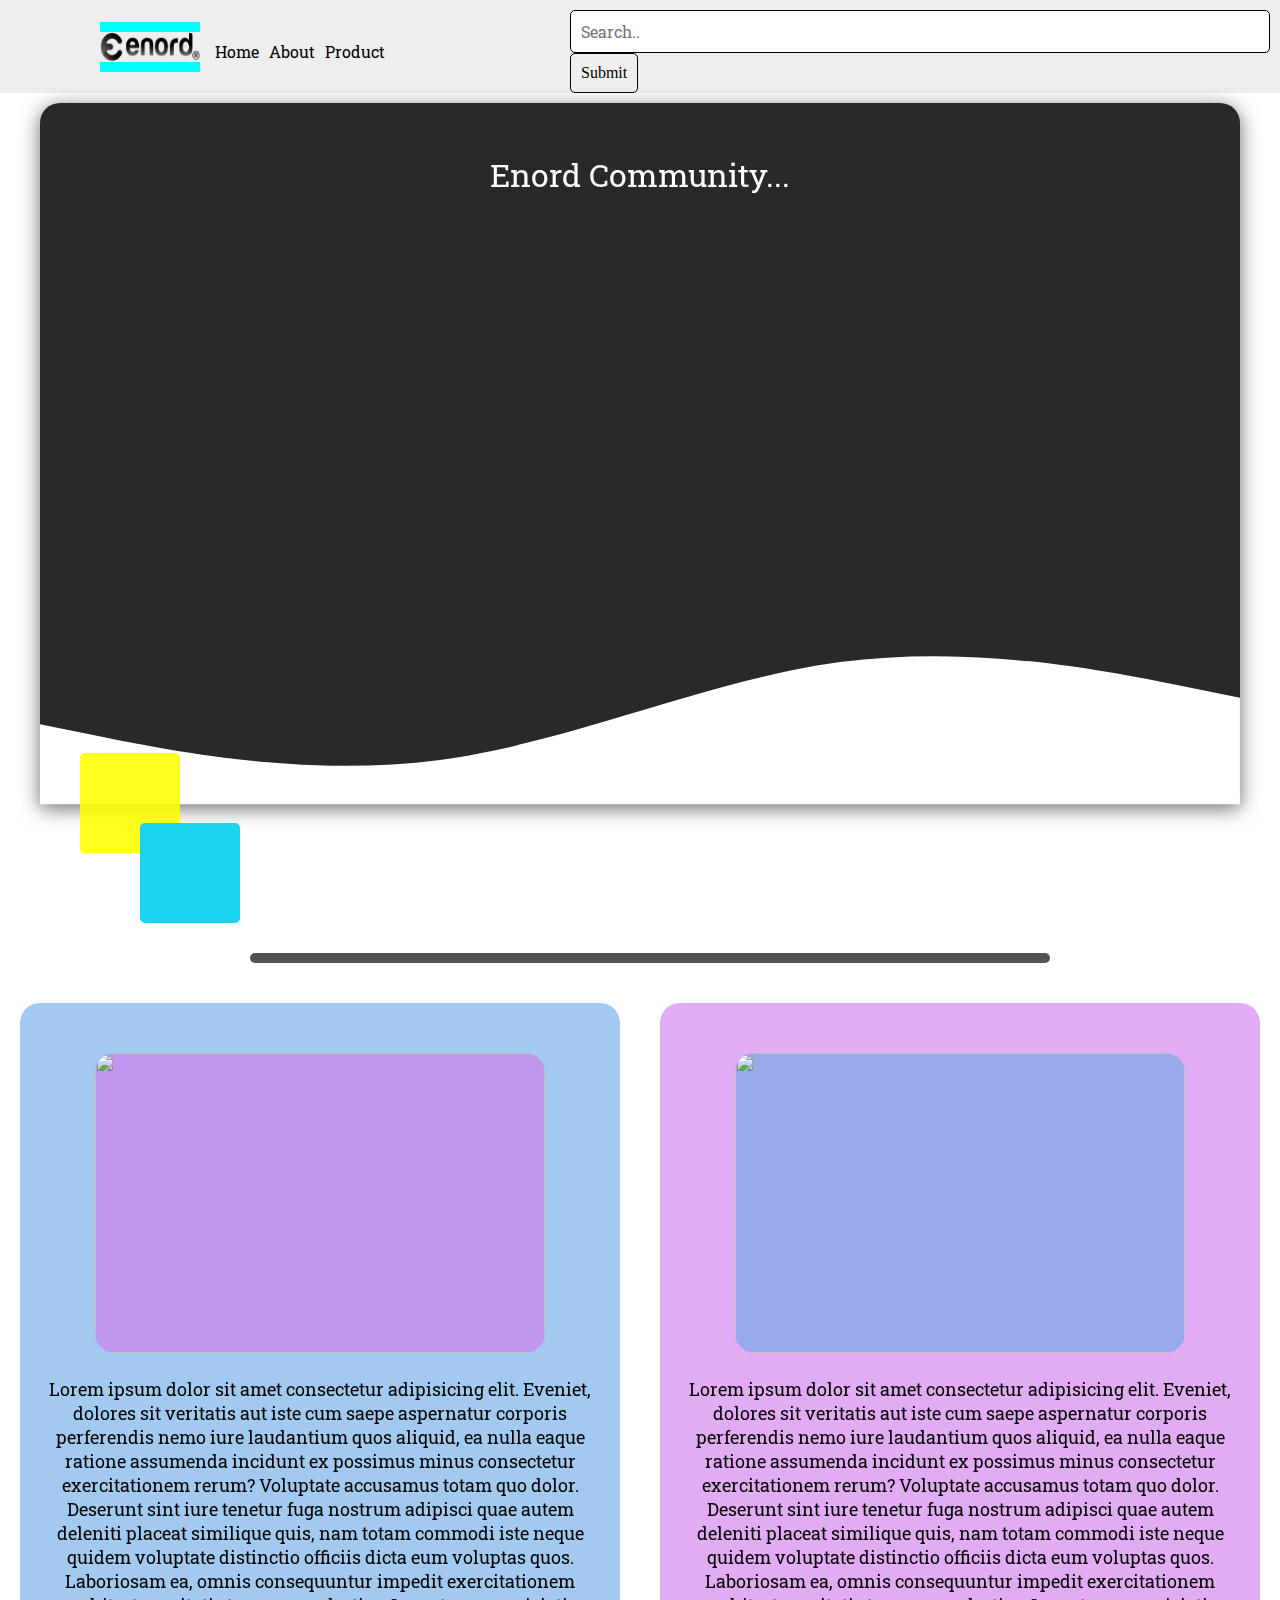
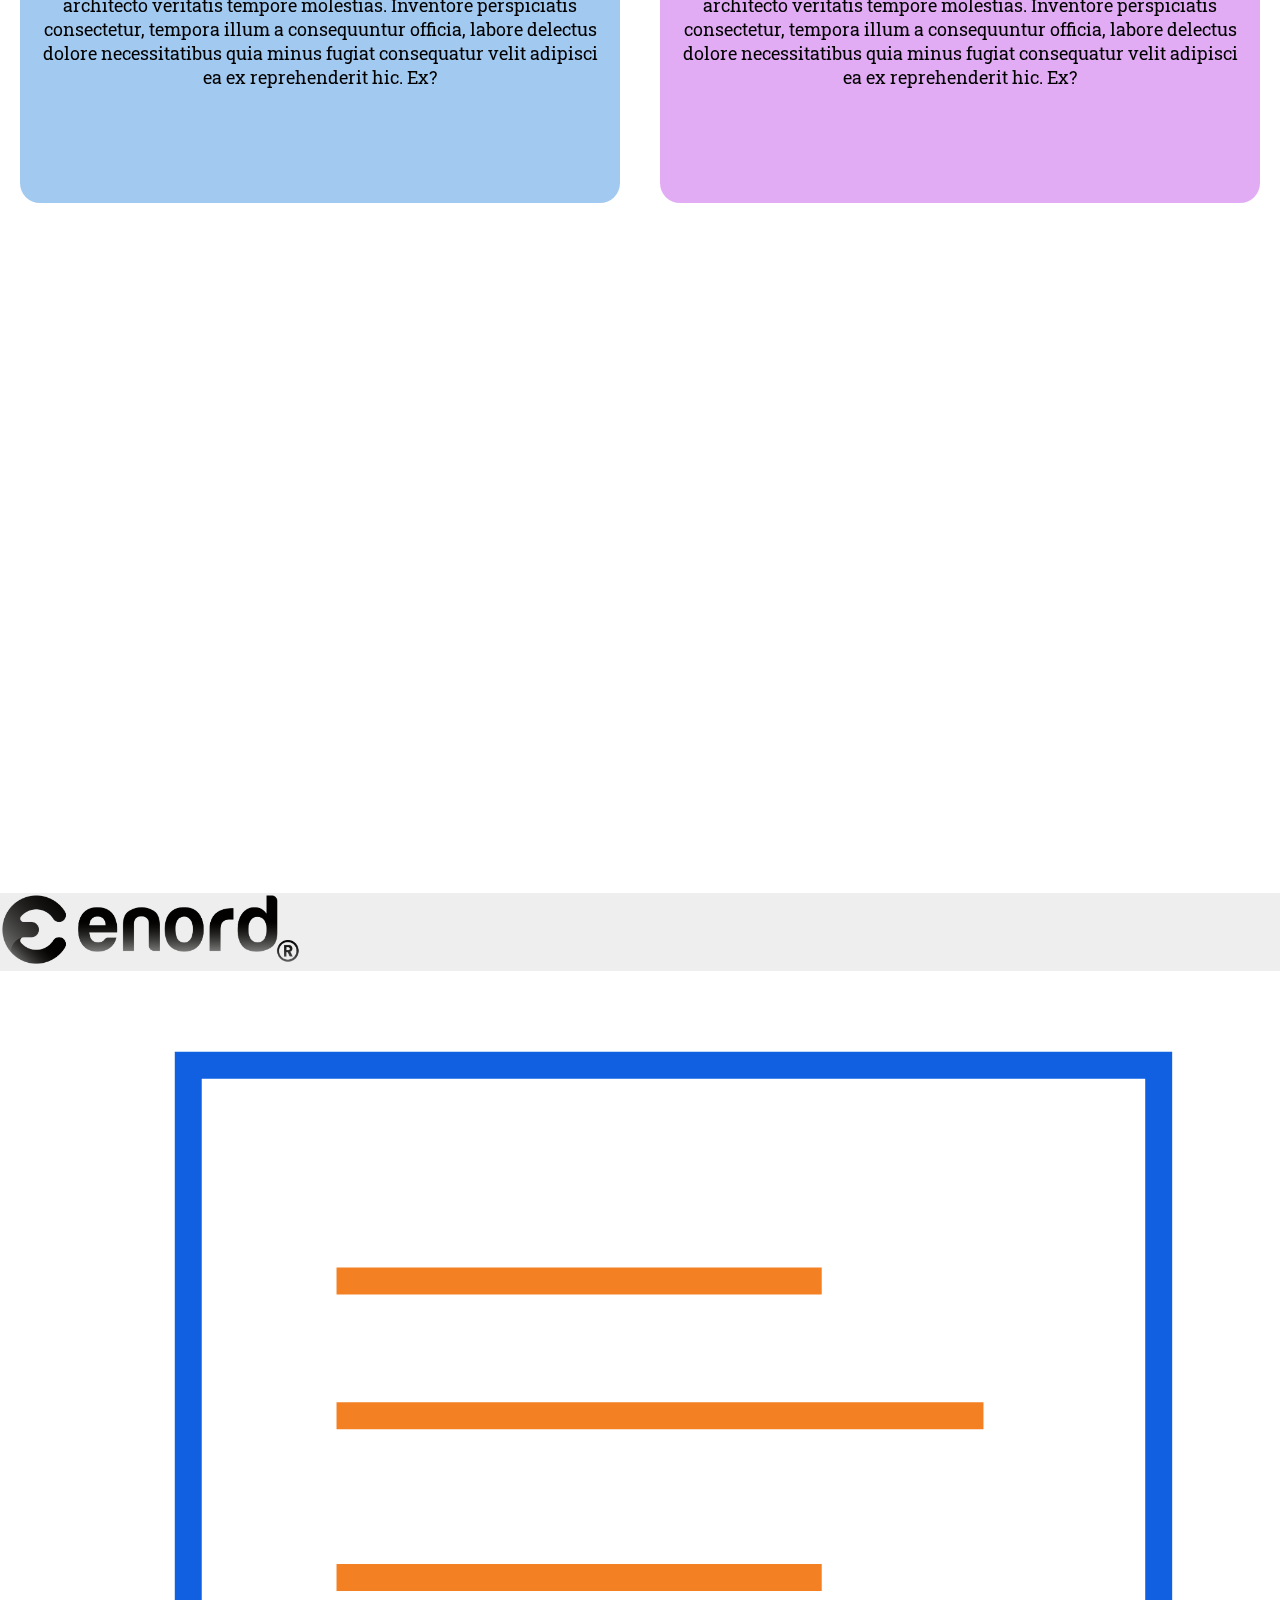
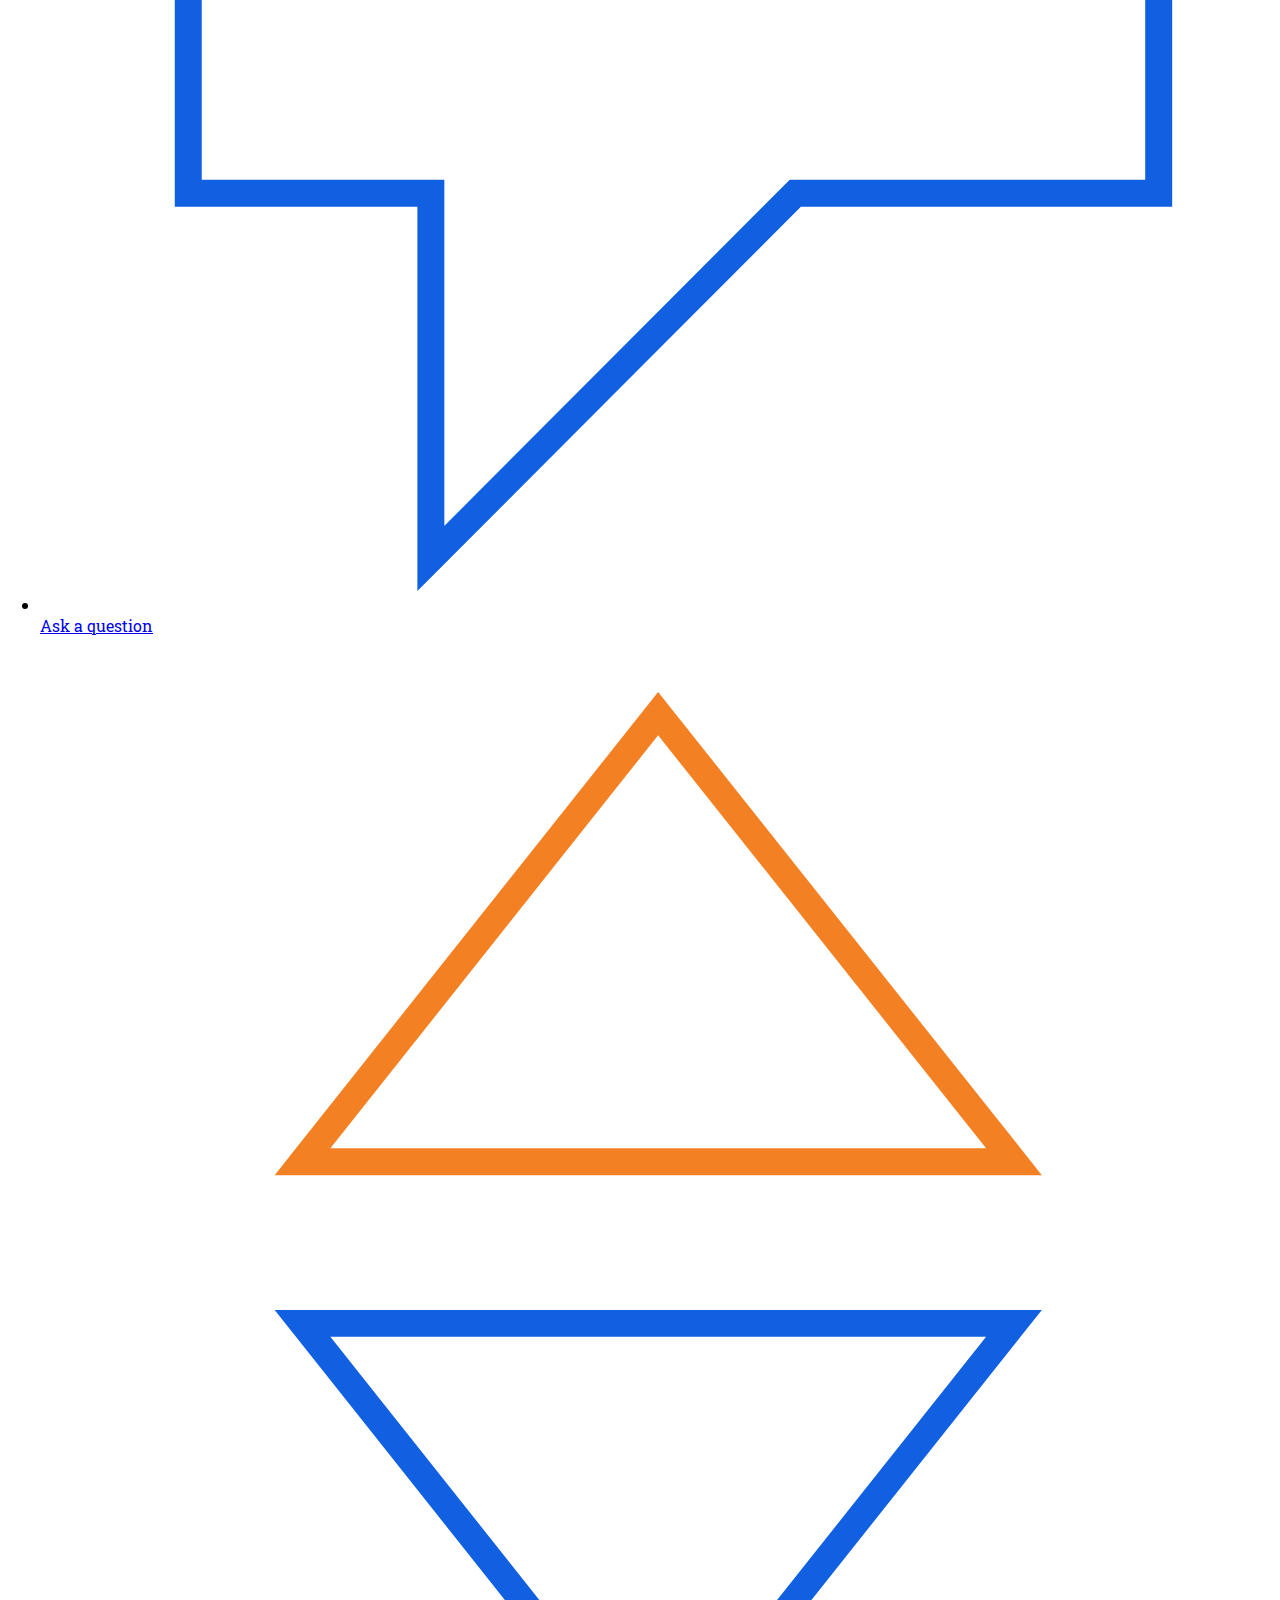
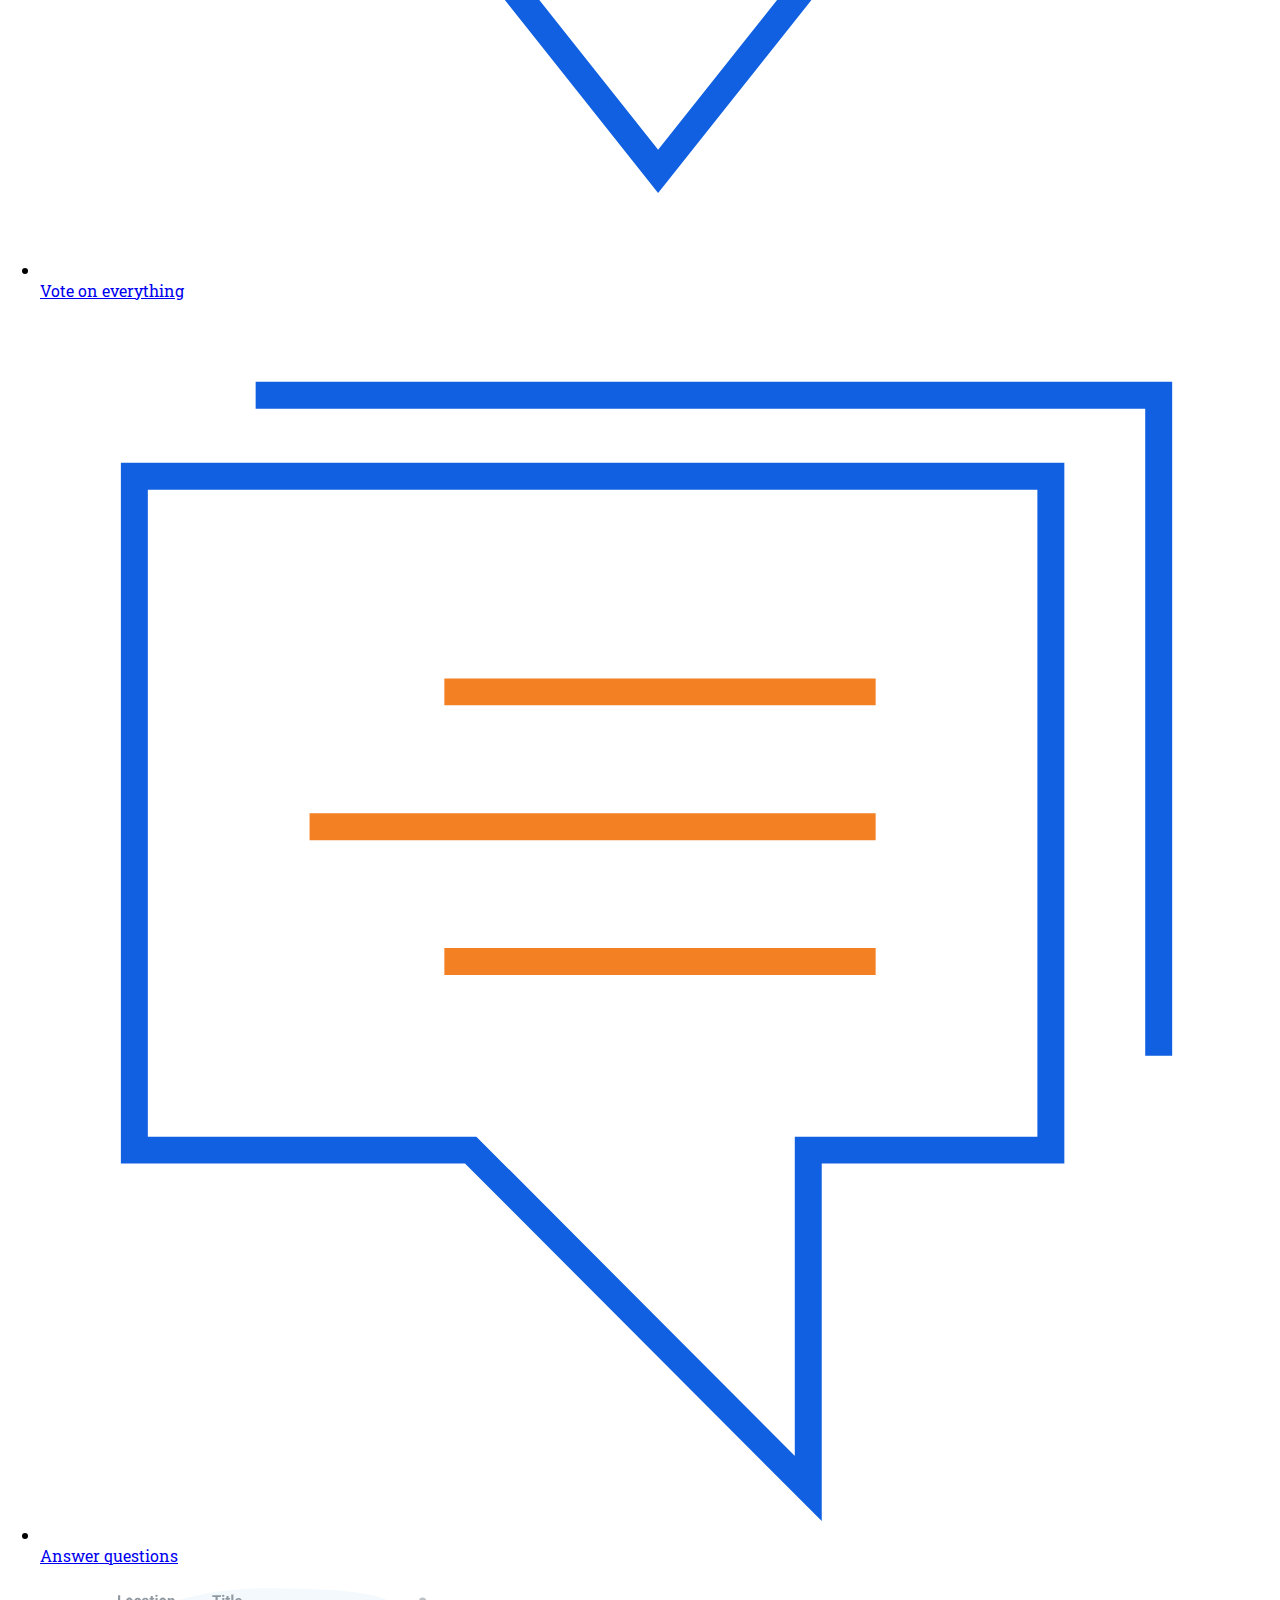
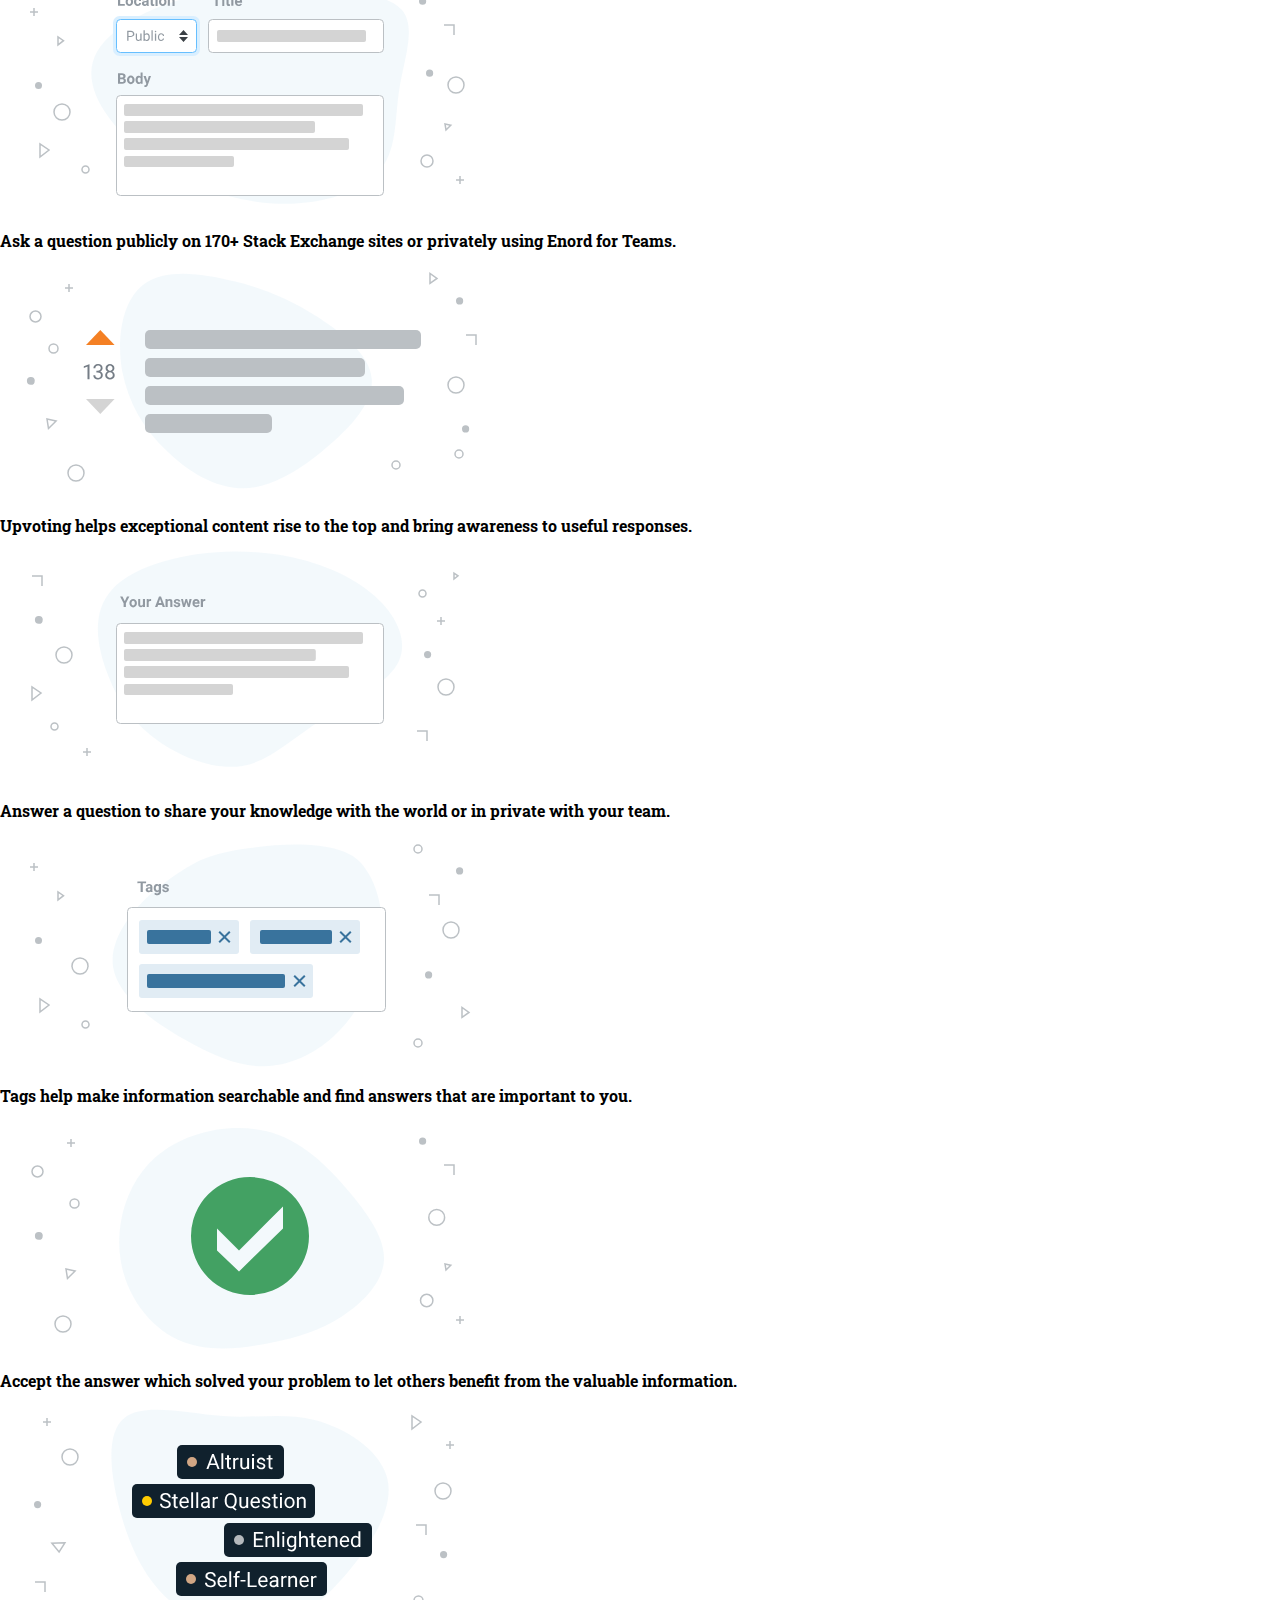
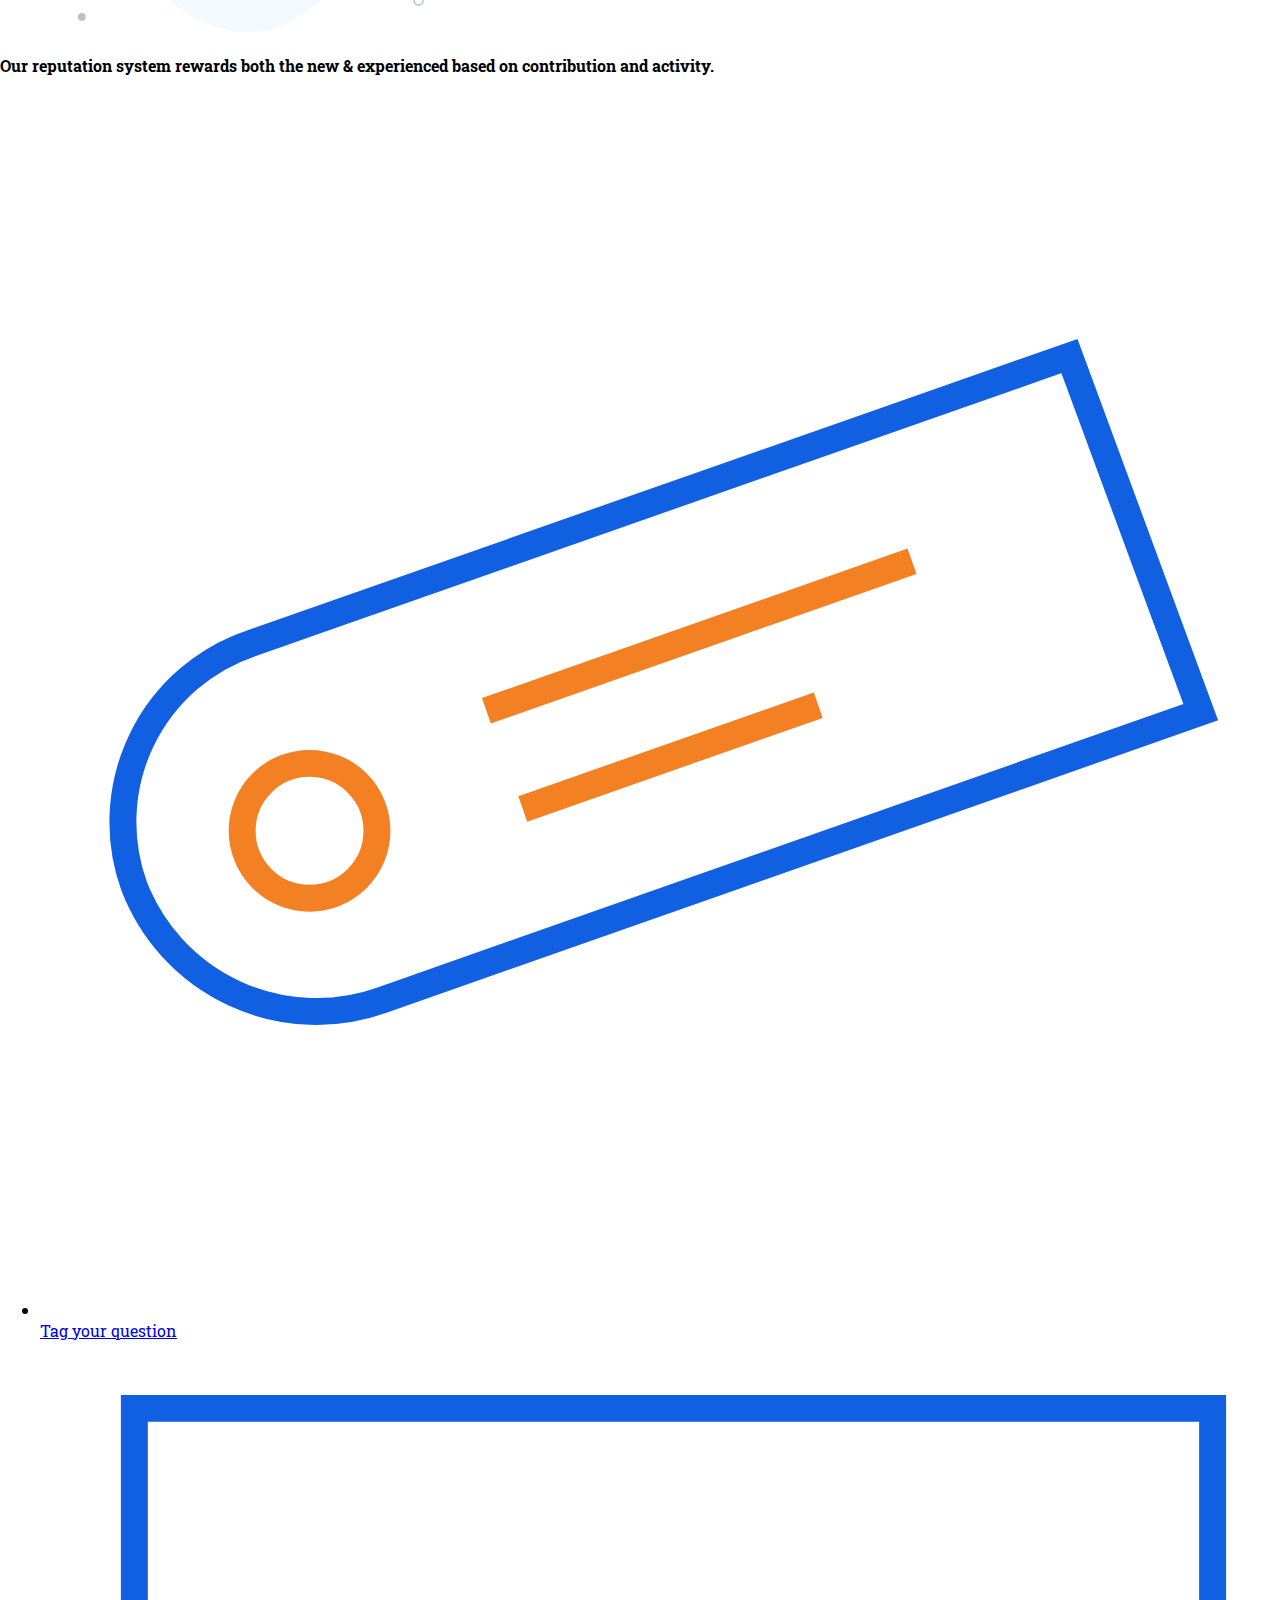
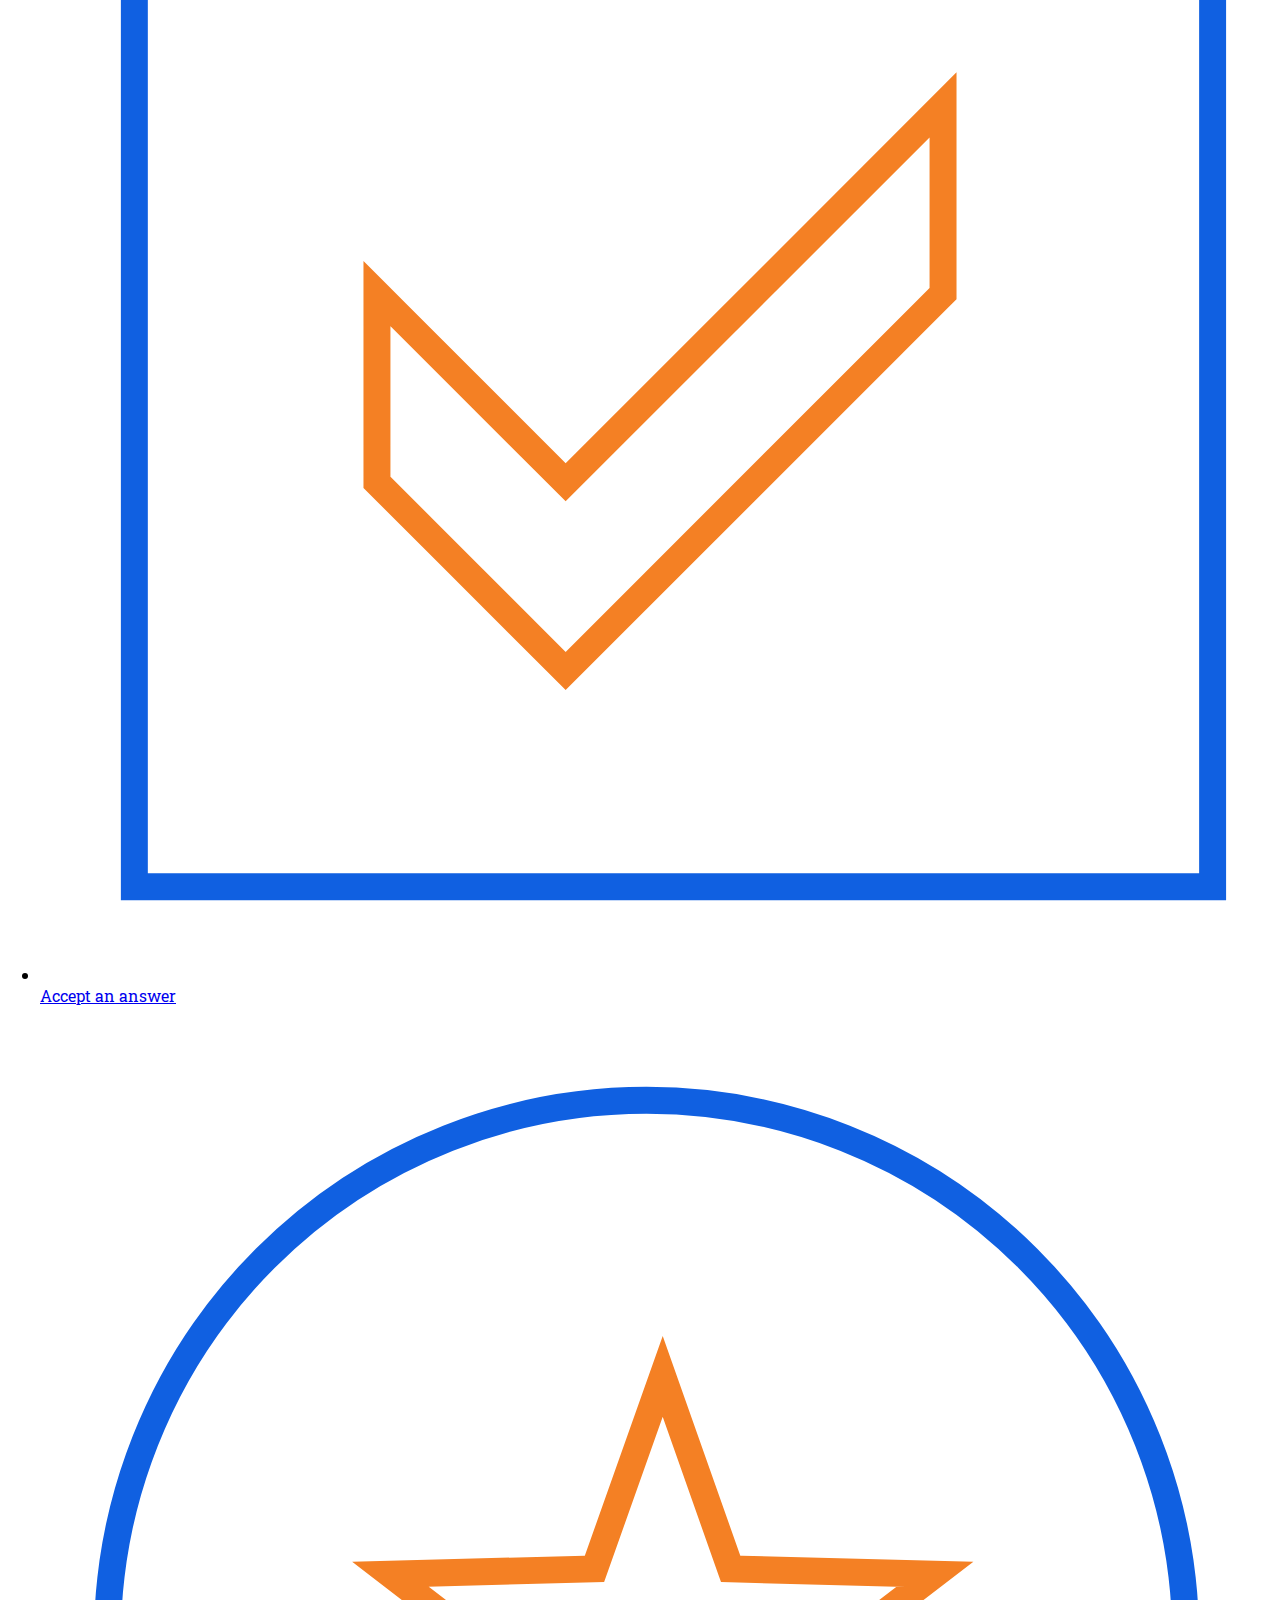
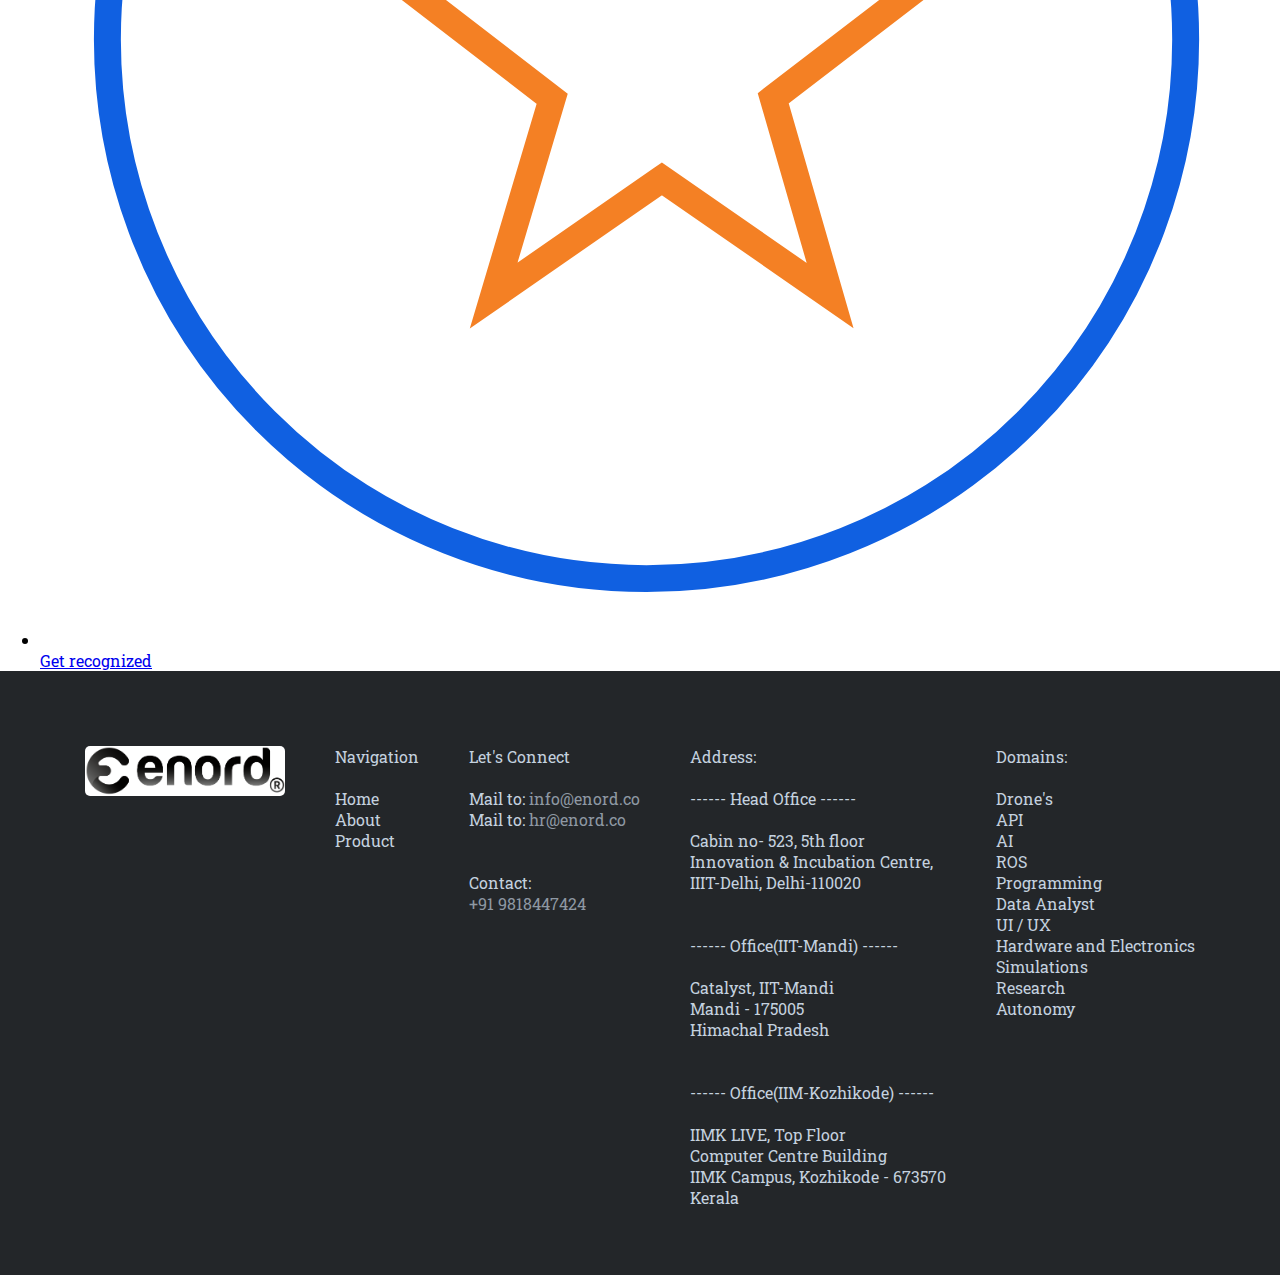
==== index.html @ 818907aa "Updated Index File and Added QNA and tags..." ====
<!DOCTYPE html>
<html lang="en">
<head>
  <meta charset="UTF-8">
  <meta http-equiv="X-UA-Compatible" content="IE=edge">
  <meta name="viewport" content="width=device-width, initial-scale=1.0">
  <link rel="stylesheet" href="css/styleHome.css">
  <link rel="stylesheet" href="https://unpkg.com/flickity@2/dist/flickity.min.css">
  <style>
    @import url('https://fonts.googleapis.com/css2?family=Roboto+Slab&display=swap');
  </style>
  <title>Enord | Home</title>
  
</head>
<body>
  <header class="navhead">
    <nav class="navbar">
      <div >
        <div class="logo">
          <img  src="Images/LogoDark.png" style="background-color: rgb(238, 238, 239);margin-top: 10px; " width="100px" height="30px" alt="enord" srcset="">
        </div>
      </div>
      <div class="links">
        <a href="#" class="link1">Home</a>
        <a href="#" class="link1">About</a>
        <a href="#" class="link1">Product</a>
      </div>
      <div class="search">
        <input type="text" class="searCh" placeholder="Search.." />
        <input type="button" class="butSub" value="Submit">
      </div>
      <div class="logIn">
        <button class="logInBtn"><a href="#">LogIn / SignUp</a></button>
      </div>
    </nav>
  </header>
  <main>

    <!-- hero section  -->
    <div class="container" >Enord Community...
      <!-- text to be written  -->
      <svg class="waves" xmlns="http://www.w3.org/2000/svg" viewBox="0 100 1440 320"><path fill="white" fill-opacity="1" d="M0,224L80,240C160,256,320,288,480,266.7C640,245,800,171,960,149.3C1120,128,1280,160,1360,176L1440,192L1440,320L1360,320C1280,320,1120,320,960,320C800,320,640,320,480,320C320,320,160,320,80,320L0,320Z"></path></svg>
    </div>
    <div class="smallbox"></div>
    <div class="smallbox1"></div>
    <div class="smallboxRight"></div>
    <!-- hero section done -->

    
    <div class="break"></div>

    <div class="heroNext">
      <div class="heronextContain contain1">
        <div><img src="#" alt="" class="contentImg1 f1" srcset=""></div>

        <div class="text">Lorem ipsum dolor sit amet consectetur adipisicing elit. Eveniet, dolores sit veritatis aut iste cum saepe aspernatur corporis perferendis nemo iure laudantium quos aliquid, ea nulla eaque ratione assumenda incidunt ex possimus minus consectetur exercitationem rerum? Voluptate accusamus totam quo dolor. Deserunt sint iure tenetur fuga nostrum adipisci quae autem deleniti placeat similique quis, nam totam commodi iste neque quidem voluptate distinctio officiis dicta eum voluptas quos. Laboriosam ea, omnis consequuntur impedit exercitationem architecto veritatis tempore molestias. Inventore perspiciatis consectetur, tempora illum a consequuntur officia, labore delectus dolore necessitatibus quia minus fugiat consequatur velit adipisci ea ex reprehenderit hic. Ex?</div>
      </div>
      <div class="heronextContain contain2">
        <div><img src="#" alt="" class="contentImg2 f1" srcset=""></div>

        <div class="text">Lorem ipsum dolor sit amet consectetur adipisicing elit. Eveniet, dolores sit veritatis aut iste cum saepe aspernatur corporis perferendis nemo iure laudantium quos aliquid, ea nulla eaque ratione assumenda incidunt ex possimus minus consectetur exercitationem rerum? Voluptate accusamus totam quo dolor. Deserunt sint iure tenetur fuga nostrum adipisci quae autem deleniti placeat similique quis, nam totam commodi iste neque quidem voluptate distinctio officiis dicta eum voluptas quos. Laboriosam ea, omnis consequuntur impedit exercitationem architecto veritatis tempore molestias. Inventore perspiciatis consectetur, tempora illum a consequuntur officia, labore delectus dolore necessitatibus quia minus fugiat consequatur velit adipisci ea ex reprehenderit hic. Ex?</div>
      </div>

    </div>



    <div class="box"></div>
    <div class="fogbox"></div>
    <!-- carosel -->
    
    <div class="carousel js-flickity" data-flickity-options='{ "lazyLoad": true }'>
      <img class="carousel-cell-image"
        data-flickity-lazyload="https://s3-us-west-2.amazonaws.com/s.cdpn.io/82/tulip.jpg" alt="tulip" />
      <img class="carousel-cell-image"
        data-flickity-lazyload="https://s3-us-west-2.amazonaws.com/s.cdpn.io/82/grapes.jpg" alt="grapes" />
      <img class="carousel-cell-image"
        data-flickity-lazyload="https://s3-us-west-2.amazonaws.com/s.cdpn.io/82/raspberries.jpg" alt="raspberries" />
      <img class="carousel-cell-image"
        data-flickity-lazyload="https://s3-us-west-2.amazonaws.com/s.cdpn.io/82/wolf.jpg" alt="wolf" />
      <img class="carousel-cell-image"
        data-flickity-lazyload="https://s3-us-west-2.amazonaws.com/s.cdpn.io/82/shore.jpg" alt="shore" />
      <img class="carousel-cell-image"
        data-flickity-lazyload="https://s3-us-west-2.amazonaws.com/s.cdpn.io/82/leaf-droplets.jpg" alt="leaf droplets" />
      <img class="carousel-cell-image"
        data-flickity-lazyload="https://s3-us-west-2.amazonaws.com/s.cdpn.io/82/gulls.jpg" alt="gulls" />
      <img class="carousel-cell-image"
        data-flickity-lazyload="https://s3-us-west-2.amazonaws.com/s.cdpn.io/82/touch-screen.jpg" alt="touch screen" />
      <!-- <img class="carousel-cell-image"
        data-flickity-lazyload="https://s3-us-west-2.amazonaws.com/s.cdpn.io/82/van.jpg" alt="van" /> -->
    </div>

    <!-- carosel done -->
    
  </main>



  <!-- audience interaction section -->
  <div class="tour-tabbing-outer">
    <div class="containfield">
      <header><img style="width: 300px;" src="Images/LogoDark.png"></header>
      <div class="tour-tabbing">
        <div class="grid-col-3-6-3">
          <div class="col col-left">
            <ul class="flex-listing">
              <li data-tab="tab1" class="active">
                <a href="http://127.0.0.1:5500/CommunityEnord/QnA.html">
                  <img src="Images/ask-a-question.svg"> Ask a question
                </a>
              </li>
               <li data-tab="tab2">
                <a href="#">
                  <img src="Images/votes.svg"> Vote on everything
                </a>
              </li>
               <li data-tab="tab3">
                <a href="#">
                  <img src="Images/answer.svg"> Answer questions
                </a>
              </li>
            </ul>
          </div>
          <div class="col col-center">
            <div id="tab1" class="tab-content current">
              <img src="Images/illo-feats-ask.svg">
              <h4>Ask a question publicly on 170+ Stack Exchange sites or privately using Enord for Teams.</h4>
            </div>

            <div id="tab2" class="tab-content">
              <img src="Images/illo-feats-vote.svg">
              <h4>Upvoting helps exceptional content rise to the top and bring awareness to useful responses.</h4>
            </div>

            <div id="tab3" class="tab-content">
              <img src="Images/illo-feats-answer.svg">
              <h4>Answer a question to share your knowledge with the world or in private with your team.</h4>
            </div>

            <div id="tab4" class="tab-content">
              <img src="Images/illo-feats-tags.svg">
              <h4>Tags help make information searchable and find answers that are important to you.</h4>
            </div>

            <div id="tab5" class="tab-content">
              <img src="Images/illo-feats-accept.svg">
              <h4>Accept the answer which solved your problem to let others benefit from the valuable information.</h4>
            </div>

            <div id="tab6" class="tab-content">
              <img src="Images/illo-feats-recognize.svg">
              <h4>Our reputation system rewards both the new & experienced based on contribution and activity.</h4>
            </div>
          </div>
          <div class="col col-right">
            <ul class="flex-listing">
              <li data-tab="tab4">
                <a href="http://127.0.0.1:5500/CommunityEnord/tags.html">
                  <img src="Images/tags.svg"> Tag your question
                </a>
              </li>
               <li data-tab="tab5">
                <a href="#">
                  <img src="Images/accept.svg"> Accept an answer
                </a>
              </li>
               <li data-tab="tab6">
                <a href="#">
                  <img src="Images/get-recognized.svg"> Get recognized
                </a>
              </li>
            </ul>
          </div>
        </div>
      </div>
    </div>
  </div>


  <!-- audience interaction section done-->









  <footer>
    <div class="footerMain" >

      <div class="foot">
        <div>
          <img src="Images/LogoDark.png" width="200px" height="50px" style="background-color: rgb(255, 255, 255);border-radius: 5px;" alt="enord" srcset="">
          
          <!-- links to social media accounts -->





        </div>
      </div>

      <div class="foot">
        <p>Navigation</p>  <br>
        <a href="#" class="navfootlinks" >Home</a><br>
        <a href="#" class="navfootlinks">About</a><br>
        <a href="#" class="navfootlinks">Product</a>
      </div>

      <div class="foot">
        <p> Let's Connect</p> <br>
        <p>Mail to: <a href="mailto:info@enord.co" class="footContact">info@enord.co</a></p>
        <p>Mail to: <a href="mailto:hr@enord.co" class="footContact">hr@enord.co</a></p> <br><br>
        <p> Contact:</p>
        <p><a href="tel:+919818447424" class="footContact">+91 9818447424</a></p>
      </div>
      <div class="foot">
        <p> Address: </p><br>
        <p> ------ Head Office ------ </p><br>
        Cabin no- 523, 5th floor <br>
        Innovation & Incubation Centre, <br>  
        IIIT-Delhi, Delhi-110020 <br> <br> <br>
        
        <p>------ Office(IIT-Mandi) ------</p> <br>
        Catalyst, IIT-Mandi <br>
        Mandi - 175005 <br>
        Himachal Pradesh <br> <br> <br>

        
        <p>------ Office(IIM-Kozhikode) ------ </p ><br>
          IIMK LIVE, Top Floor <br>
          Computer Centre Building <br>
          IIMK Campus, Kozhikode - 673570 <br>
          Kerala <br><br><br>
      </div>


      <div class="foot">
        <p>Domains: </p> <br>
        <a href="#" class="navfootlinks">Drone's</a><br>
        <a href="#" class="navfootlinks">API</a><br>
        <a href="#" class="navfootlinks">AI</a><br>
        <a href="#" class="navfootlinks">ROS</a><br>
        <a href="#" class="navfootlinks">Programming</a><br>
        <a href="#" class="navfootlinks">Data Analyst</a><br>
        <a href="#" class="navfootlinks">UI / UX</a><br>
        <a href="#" class="navfootlinks">Hardware and Electronics</a><br>
        <a href="#" class="navfootlinks">Simulations</a><br>
        <a href="#" class="navfootlinks">Research</a><br>
        <a href="#" class="navfootlinks">Autonomy</a><br>

      </div>
      </div>
    </footer>
    
  </body>
  <!-- audience section .js -->
  <script type="text/javascript">
    $('.flex-listing > li').click(function(){
      var tab_id = $(this).attr('data-tab');

      $('.flex-listing > li').removeClass('active');
      $('.tab-content').removeClass('current');

      $(this).addClass('active');
      $("#"+tab_id).addClass('current');
    });
  </script>
  <script src="../script/scriptHome.js"></script>
  <script src="https://unpkg.com/flickity@2/dist/flickity.pkgd.min.js"></script>
</html>
---- css/styleHome.css ----
*{
  box-sizing: border-box;
  margin: 0%;
  font-family: 'Roboto Slab', serif;
}


/* nav bar */
header{
  /* position: -webkit-sticky; */
  position:static;
  backdrop-filter: blur(10px);
  background-color: rgb(238, 238, 239);
}
.navbar{
  display: flex;
  /* justify-content: center; */
  align-items: center;
  padding-left: 100px;
  padding-top: 10px;
  padding-right: 10px;
}
.logo{
  width: 100px;
  height: 50px;
  background-color: aqua;
  margin-bottom: 10px;
  margin-right: 10px;
}
.links{
  display: flex;
  
}
.link1{
  margin: 5px;
  color: black;
  text-decoration: none;
  font-family: 'Roboto Slab', serif;
  font-size:medium;
}
.search{
  margin-left: 180px;
}
.searCh{
  width: 700px;
  padding: 10px;
  margin-right: 5px;
  border-radius: 5px;
  border:1px solid black;
  font-family: 'Roboto Slab', serif;
  font-size: medium;
}
.butSub{
  padding: 10px;
  border-radius: 5px;
  border:1px solid black;font-family: 'Roboto';
  font-size: medium;
  color: black;
  font-weight: 400;
}
.butSub:hover{
  background-color: rgb(151, 247, 54);
}
.logInBtn{
  margin-left: 10px;
  padding: 8px;
  border-radius: 5px;
  border:1px solid black;font-family:'Roboto';
  font-size: medium;
  font-weight: 400;

  
}
.logInBtn a{
  text-decoration: none;
  color: #232629;
}

/* nav bar done */


/* herosection */


.container{
  display: block;
  margin: auto;
  margin-top: 10px;
  width:1200px;
  height: 700px;
  background-color: rgb(40, 42, 42); 
  border-radius: 20px 20px 20px 20px;
  filter: drop-shadow(0px 4px 10px rgb(108, 107, 107)) ;
  text-align: center;
  font-family: 'Roboto Slab', serif;
  font-size: xx-large;
  color: white;
  padding-top: 50px;
}
.waves{
  margin-top: 425px;
  border-radius: 0px 0px 20px 20px;
}
.smallbox{
  width: 100px;
  height: 100px;
  background-color: rgba(255, 255, 0, 0.888);
  border-radius: 5px;
  position: relative;
  top: -50px ;left: 80px;
}
.smallbox1{
  width: 100px;
  height: 100px;
  background-color: rgb(27, 211, 239);
  border-radius: 5px;
  position: relative;
  top: -80px ;left: 140px;
}
.smallboxRight{
  width: 100px;
  height: 100px;
  background-color: rgba(196, 19, 250, 0.973);
  border-radius: 5px;
  position: relative;
  top: -500px ;left: 1325px;
  margin-bottom: 0px;
}

/* herosection done */

.break{
  width: 800px;
  height: 10px;
  background-color: rgba(0, 0, 0, 0.676);
  border-radius: 50px;
  margin: auto;
  position: relative;
  top: -150px;left: 10px;
}

/* heronext start*/
.heroNext{
  display: flex;
  justify-content: center;
  align-items: center;
}
.heronextContain{
  height: 800px;
  width: 600px;
  background-color: #232629;
  /* margin: 20px; */
  border-radius: 20px;
  position: relative;
  top: -110px;
  backdrop-filter: blur(10px);
  
}
.contain1{
  background-color: #70abe6a5;
  margin-right: 20px;

}

.contain2{
  background-color: #d17ceda1;
  margin-left: 20px;
}

.contentImg1{
  width: 450px;
  height: 300px;
  background-color: #d17ceda1;
  border-radius: 20px;
  margin-left: 75px;
  margin-top: 50px;
  

}

.contentImg2{
  width: 450px;
  height: 300px;
  background-color: #70abe6a5;
  border-radius: 20px;
  margin-left: 75px;
  margin-top: 50px;
  

}

.f1:hover{
  scale: 1.030 ;
}
.text{
  font-size: large;
  margin: 20px;
  text-align: center;
}

/* hero next done */

.box{
  width: 70px;
  height: 70px;
  background-color: rgba(255, 255, 0, 0.888);
  border-radius: 10px 10px 0px 10px;
  position: relative;
  top: 10px ;left: 1280px;
  z-index: 1;
}
.fogbox{
  width: 70px;
  height: 70px;
  background-color: rgba(255, 255, 0, 0.532);
  border-radius: 0px 10px 10px 10px;
  position: relative;
  top: 10px ;left: 1350px;
  z-index: 1;
}



/* carosel start */


.carousel {
  background: #ffffff;
  height: 400px;
  margin-bottom: 40px;
  margin-left: 120px;
  margin-right: 120px;
  position: relative;
  top: -50px;
}

.carousel-cell-image {
  display: block;
  height: 400px;
  min-width: 200px;
  opacity: 0;
  -webkit-transition: opacity 0.4s;
          transition: opacity 0.4s;
}

/* fade in lazy loaded image */
.carousel-cell-image.flickity-lazyloaded,
.carousel-cell-image.flickity-lazyerror {
  opacity: 1;
}

/* carosel done */



/* main done */

/* footer start */
footer{
  background-color: #232629;
  padding-top: 50px;

}
.footerMain{
  display: flex;
  align-items: start;
  justify-content: center;
  color: #c4d1df;
  
}
.footContact {
  color: #8e98a3;
  text-decoration: none;

}
.foot{
  margin: 25px;

}
.navfootlinks{
  color: #c4d1df;
  text-decoration: none;
}
/* footer done */


::-webkit-scrollbar{
  width: 10px;
}
::-webkit-scrollbar-thumb{
  background: #8800ff; 
  border-radius: 10px;
}
::-webkit-scrollbar-track{
  box-shadow: inset 0 0 5px rgba(159, 159, 159, 0.858); 
  border-radius: 10px;
}
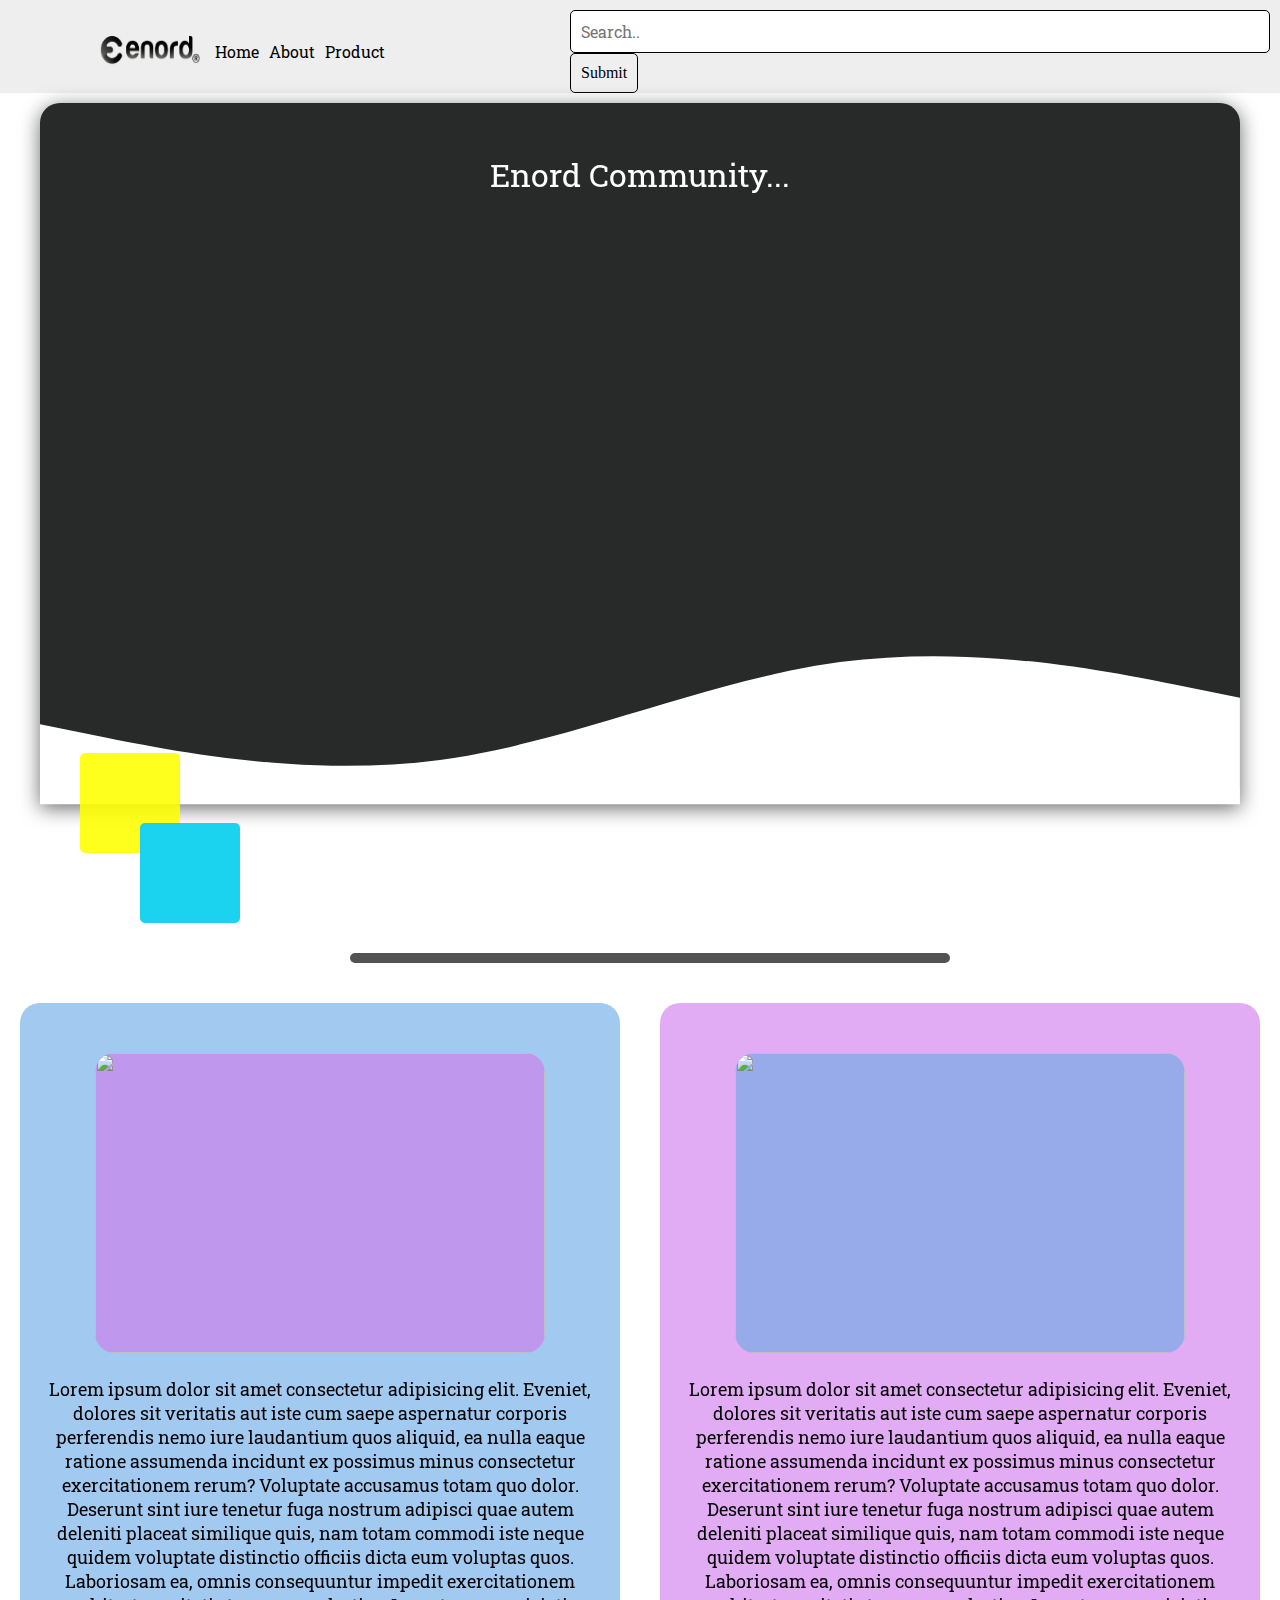
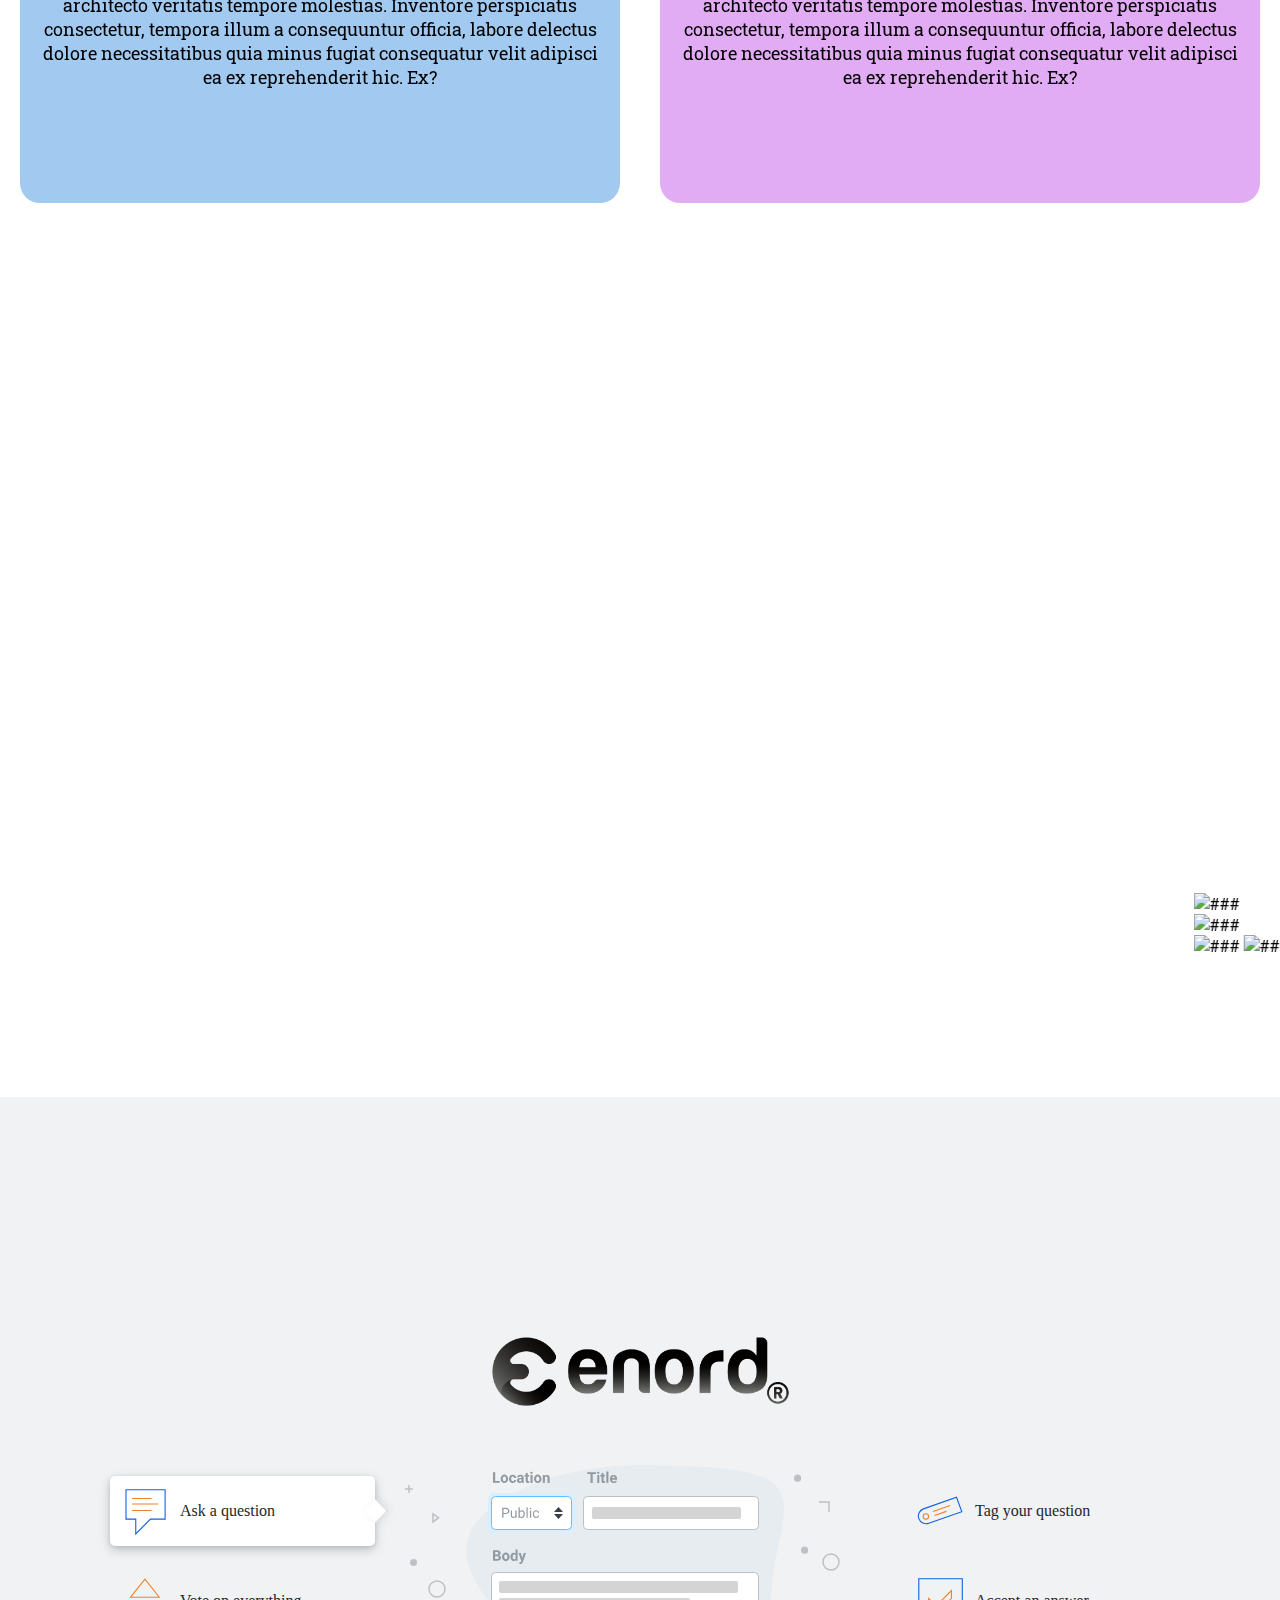
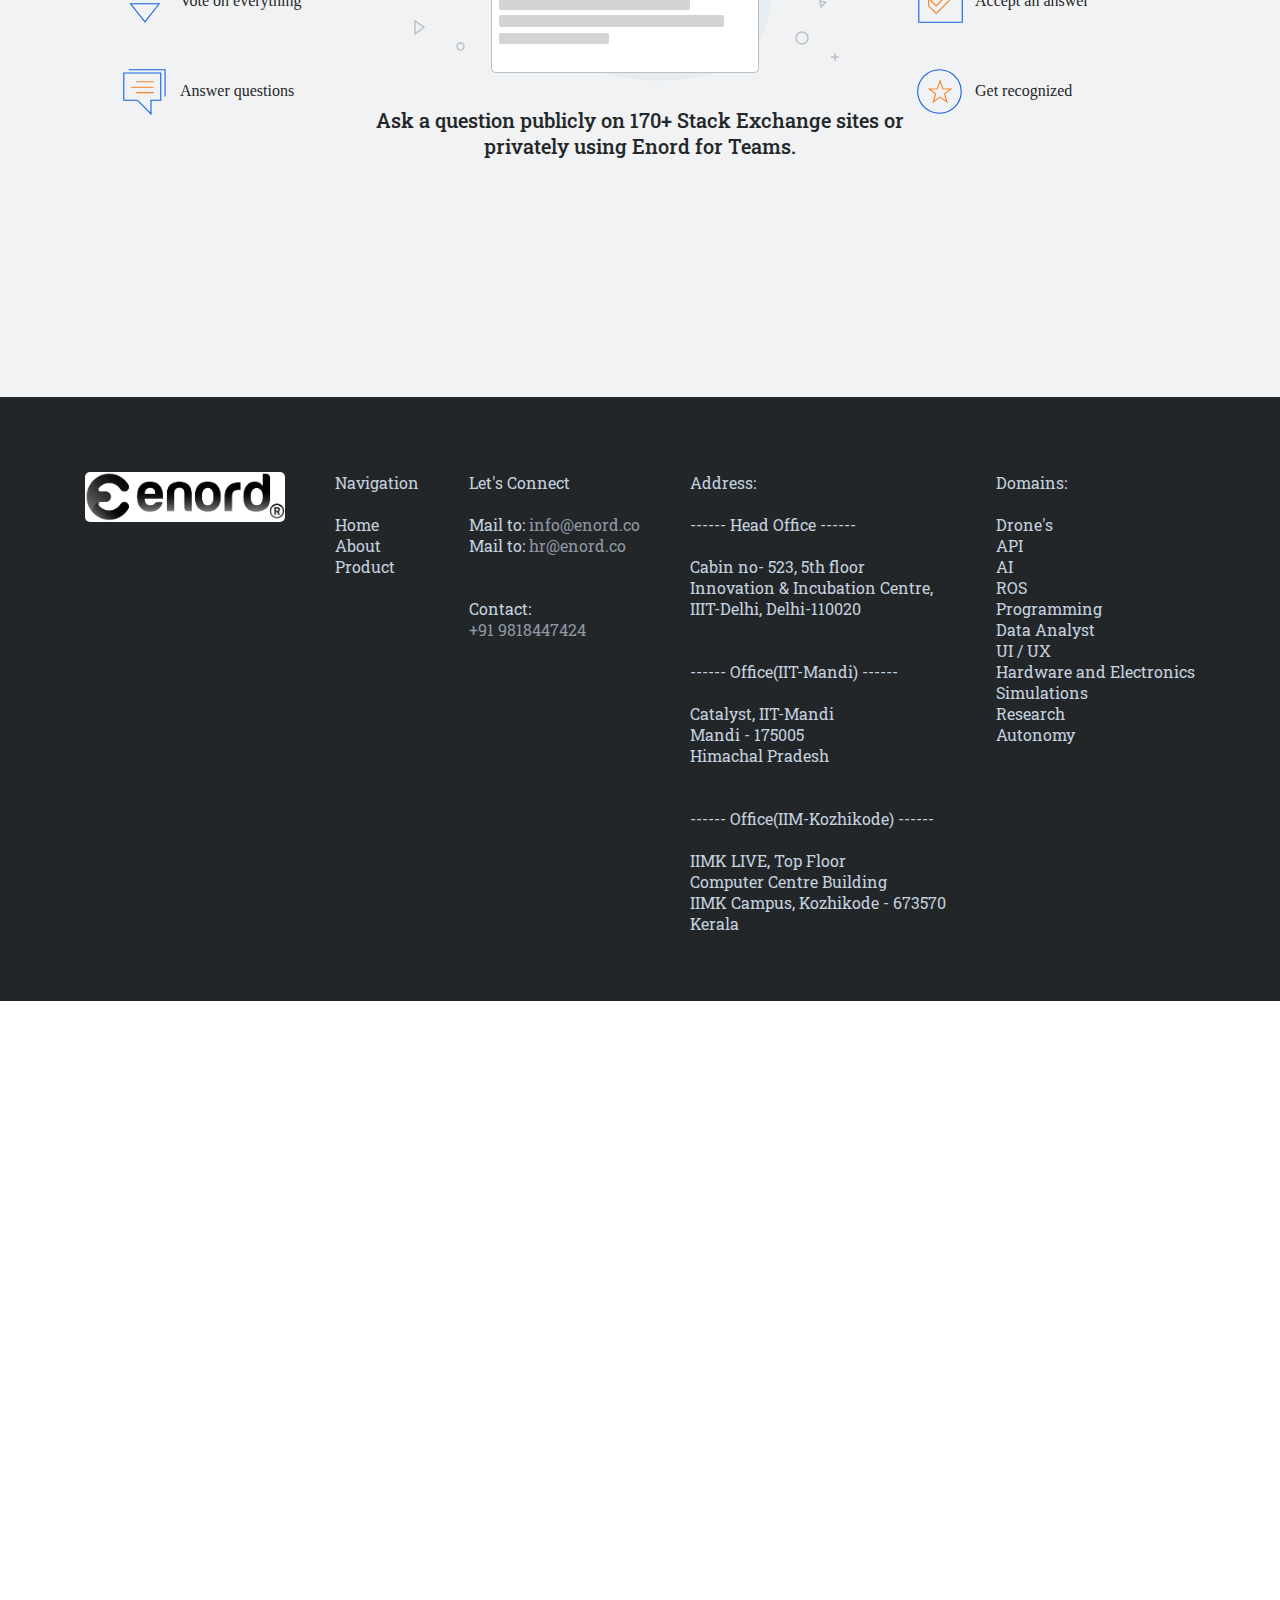
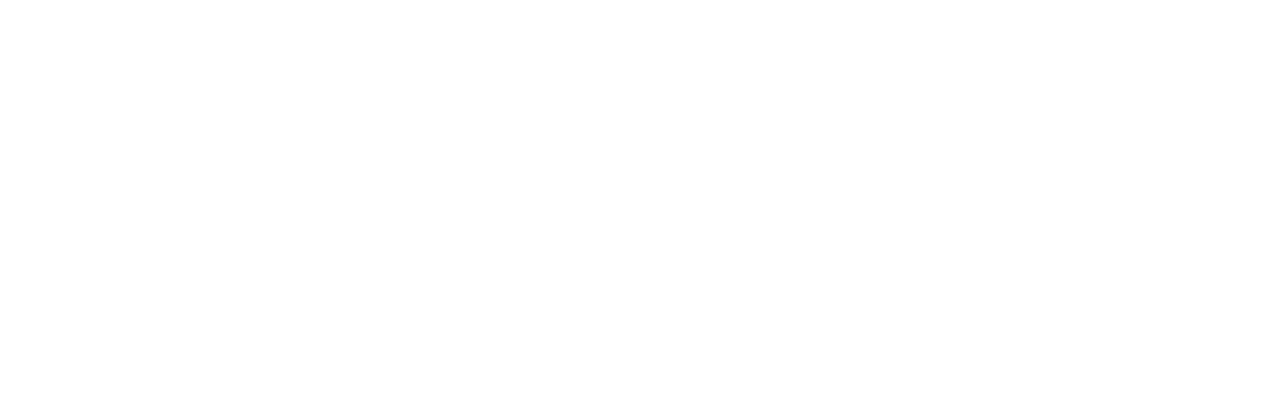
==== commit 89eaf48d: "Tag Page Updated.." ====
--- a/index.html
+++ b/index.html
@@ -91,6 +91,25 @@
     </div>
 
     <!-- carosel done -->
+
+
+
+    <!-- marquee -->
+    <marquee behavior="" direction="left" scrollamount="10">
+      <div class="imgContain">
+        <div>
+          <img src="#" alt="###" srcset="">
+        </div>
+        <div>
+          <img src="#" alt="###" srcset="">
+        </div>
+        <img src="#" alt="###" srcset="">
+        <img src="#" alt="###" srcset="">
+        <img src="#" alt="###" srcset="">
+        <img src="#" alt="###" srcset="">
+        <img src="#" alt="###" srcset="">
+      </div>
+    </marquee>
     
   </main>
 
@@ -105,7 +124,7 @@
           <div class="col col-left">
             <ul class="flex-listing">
               <li data-tab="tab1" class="active">
-                <a href="http://127.0.0.1:5500/CommunityEnord/QnA.html">
+                <a href="http://127.0.0.1:5500/QnA.html">
                   <img src="Images/ask-a-question.svg"> Ask a question
                 </a>
               </li>
@@ -155,7 +174,7 @@
           <div class="col col-right">
             <ul class="flex-listing">
               <li data-tab="tab4">
-                <a href="http://127.0.0.1:5500/CommunityEnord/tags.html">
+                <a href="http://127.0.0.1:5500/tags.html">
                   <img src="Images/tags.svg"> Tag your question
                 </a>
               </li>
--- a/css/styleHome.css
+++ b/css/styleHome.css
@@ -1,4 +1,6 @@
 *{
+  padding: 0;
+  margin: 0; 
   box-sizing: border-box;
   margin: 0%;
   font-family: 'Roboto Slab', serif;
@@ -21,9 +23,6 @@
   padding-right: 10px;
 }
 .logo{
-  width: 100px;
-  height: 50px;
-  background-color: aqua;
   margin-bottom: 10px;
   margin-right: 10px;
 }
@@ -130,7 +129,7 @@
 /* herosection done */
 
 .break{
-  width: 800px;
+  width: 600px;
   height: 10px;
   background-color: rgba(0, 0, 0, 0.676);
   border-radius: 50px;
@@ -240,7 +239,7 @@
   min-width: 200px;
   opacity: 0;
   -webkit-transition: opacity 0.4s;
-          transition: opacity 0.4s;
+  transition: opacity 0.4s;
 }
 
 /* fade in lazy loaded image */
@@ -251,9 +250,118 @@
 
 /* carosel done */
 
-
+.imgContain{
+  height: 200px;
+
+}
 
 /* main done */
+
+
+
+
+/* audience interaction section  */
+.tour-tabbing-outer{
+    
+  color: #242729;
+  font-family: 'IBM Plex Sans', serif; 
+}
+.containfield{
+  width: 95%;
+  max-width: 1060px;
+  margin: auto;
+}
+.containfield > header {
+  margin-bottom: 30px;
+  text-align: center;
+  background-color: #f1f2f3;
+}
+.containfield > header > img {
+  max-width: 700px;
+  margin: auto;
+}
+.tour-tabbing-outer {
+  display: flex;
+  align-items: center;
+  justify-content: center;
+  height: 100vh;
+  background: #f1f2f3;
+}
+.grid-col-3-6-3 {
+  display: grid;
+  grid-template-columns: 25% 50% 25%;
+  align-items: center;
+  justify-content: center;
+}
+.flex-listing {
+  list-style: none;
+}
+.flex-listing > li {
+  margin: 20px 0;
+  padding: 10px;
+  border-radius: 5px;
+  position: relative;
+}
+.flex-listing > li:hover, .flex-listing > li.active {
+  background: #fff;
+  box-shadow: 0 1px 4px rgba(0, 0, 0, .09),
+              0 3px 8px rgba(0, 0, 0, .09),
+              0 4px 13px rgba(0, 0, 0, .13);
+}
+.flex-listing > li > a {
+  display: flex;
+  align-items: center;
+  text-decoration: unset;
+  color: #242729;
+  font-family: 'IBM Plex Sans', serif; 
+}
+.flex-listing > li > a > img {
+  max-width: 50px;
+  margin-right: 10px;
+}
+.col-left .flex-listing > li.active:after,
+.col-right .flex-listing > li.active:after {
+  content: '';
+  position: absolute;
+  top: 50%;
+  right: -18px;
+  width: 16px;
+  height: 16px;
+  background-color: #fff;
+  border: 1px solid #d6d9dc;
+  border-left: transparent;
+  border-bottom: transparent;
+  box-shadow: 2px -2px 8px rgba(59, 64, 69, .1);
+  transform: translateY(-50%) translateX(-50%) rotate(45deg);
+  transition: all 0.2s;
+}
+.col-right .flex-listing > li.active:after {
+  right: unset;
+  left: 0;
+  border-left: 1px solid #d6d9dc;
+  border-bottom: 1px solid #d6d9dc;
+  border-right: transparent;
+  border-top: transparent;
+  box-shadow: -2px 2px 8px rgba(59, 64, 69, .1);
+}
+.tab-content h4 {
+  font-weight: 500;
+  font-size: 20px;
+  text-align: center;
+}
+.tab-content {
+  display: none;
+}
+.tab-content.current {
+  display: block;
+}
+
+
+
+/* audience interaction section  */
+
+
+
 
 /* footer start */
 footer{
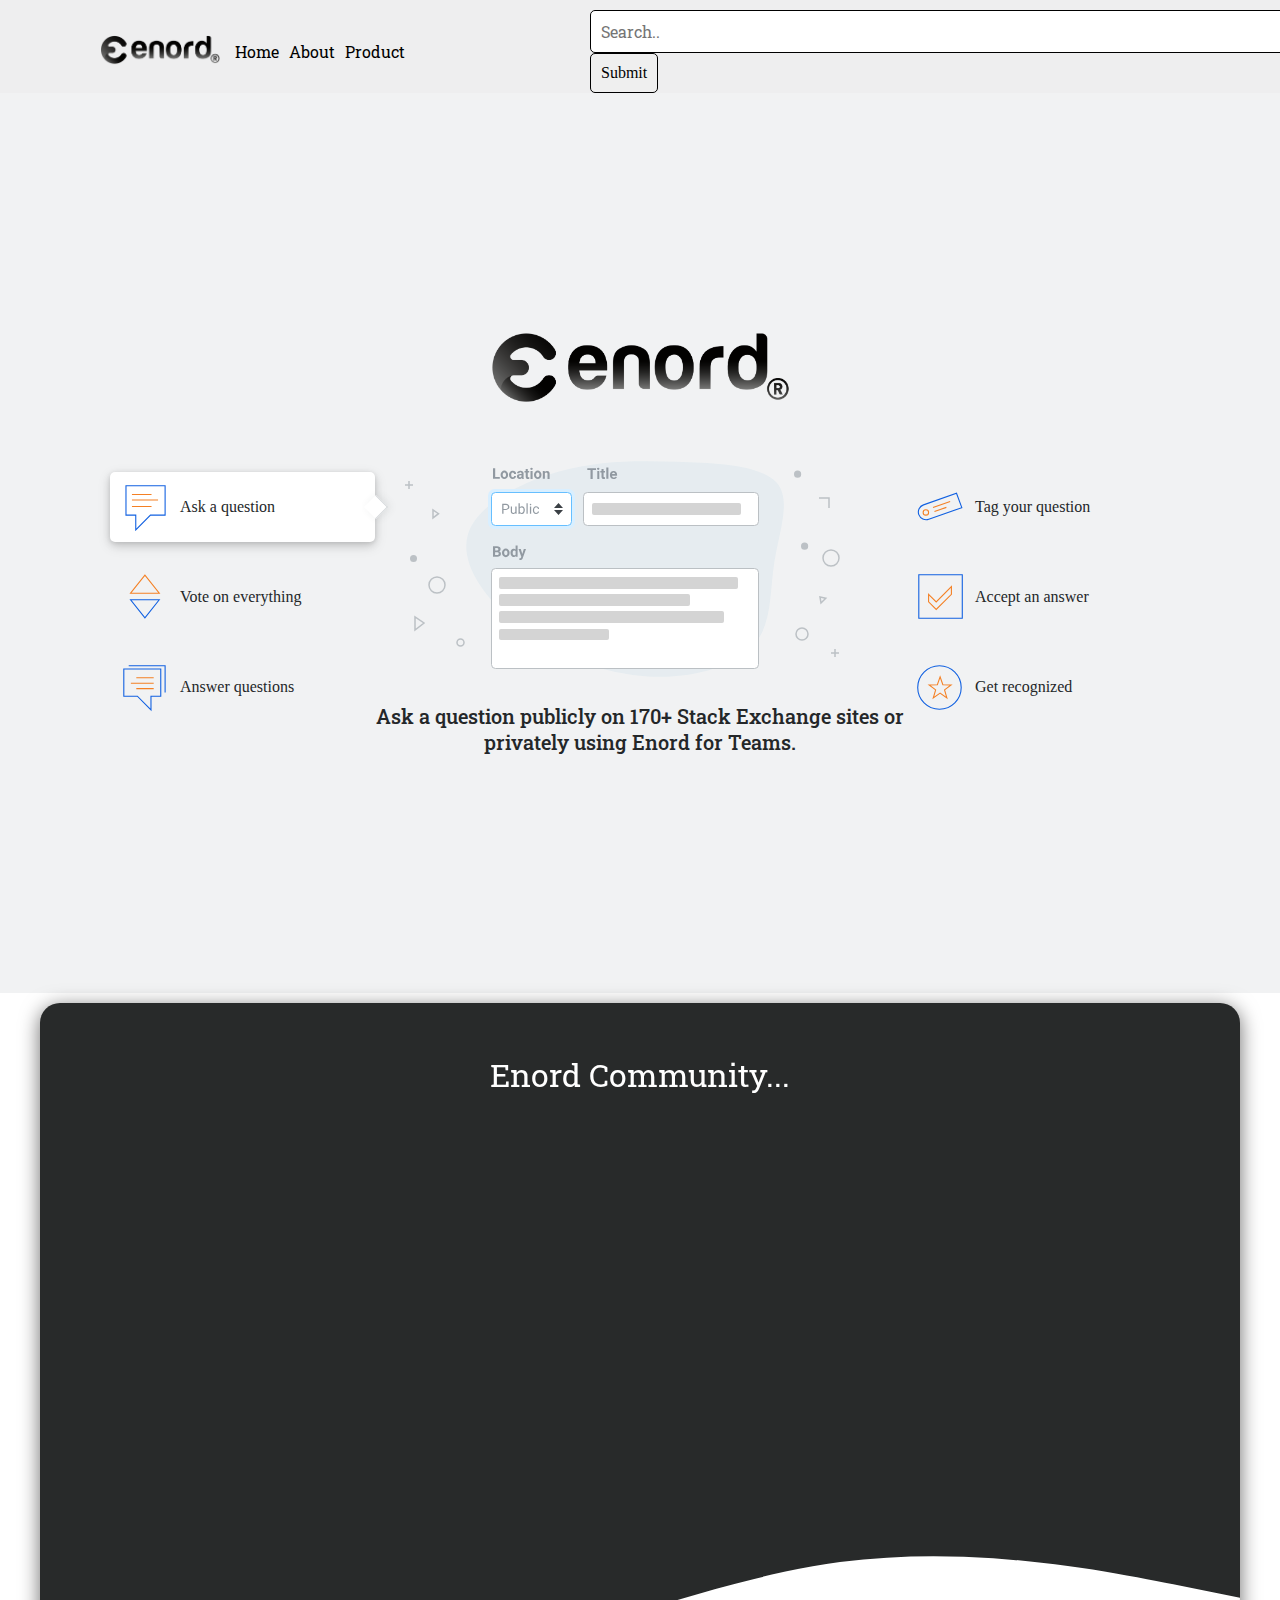
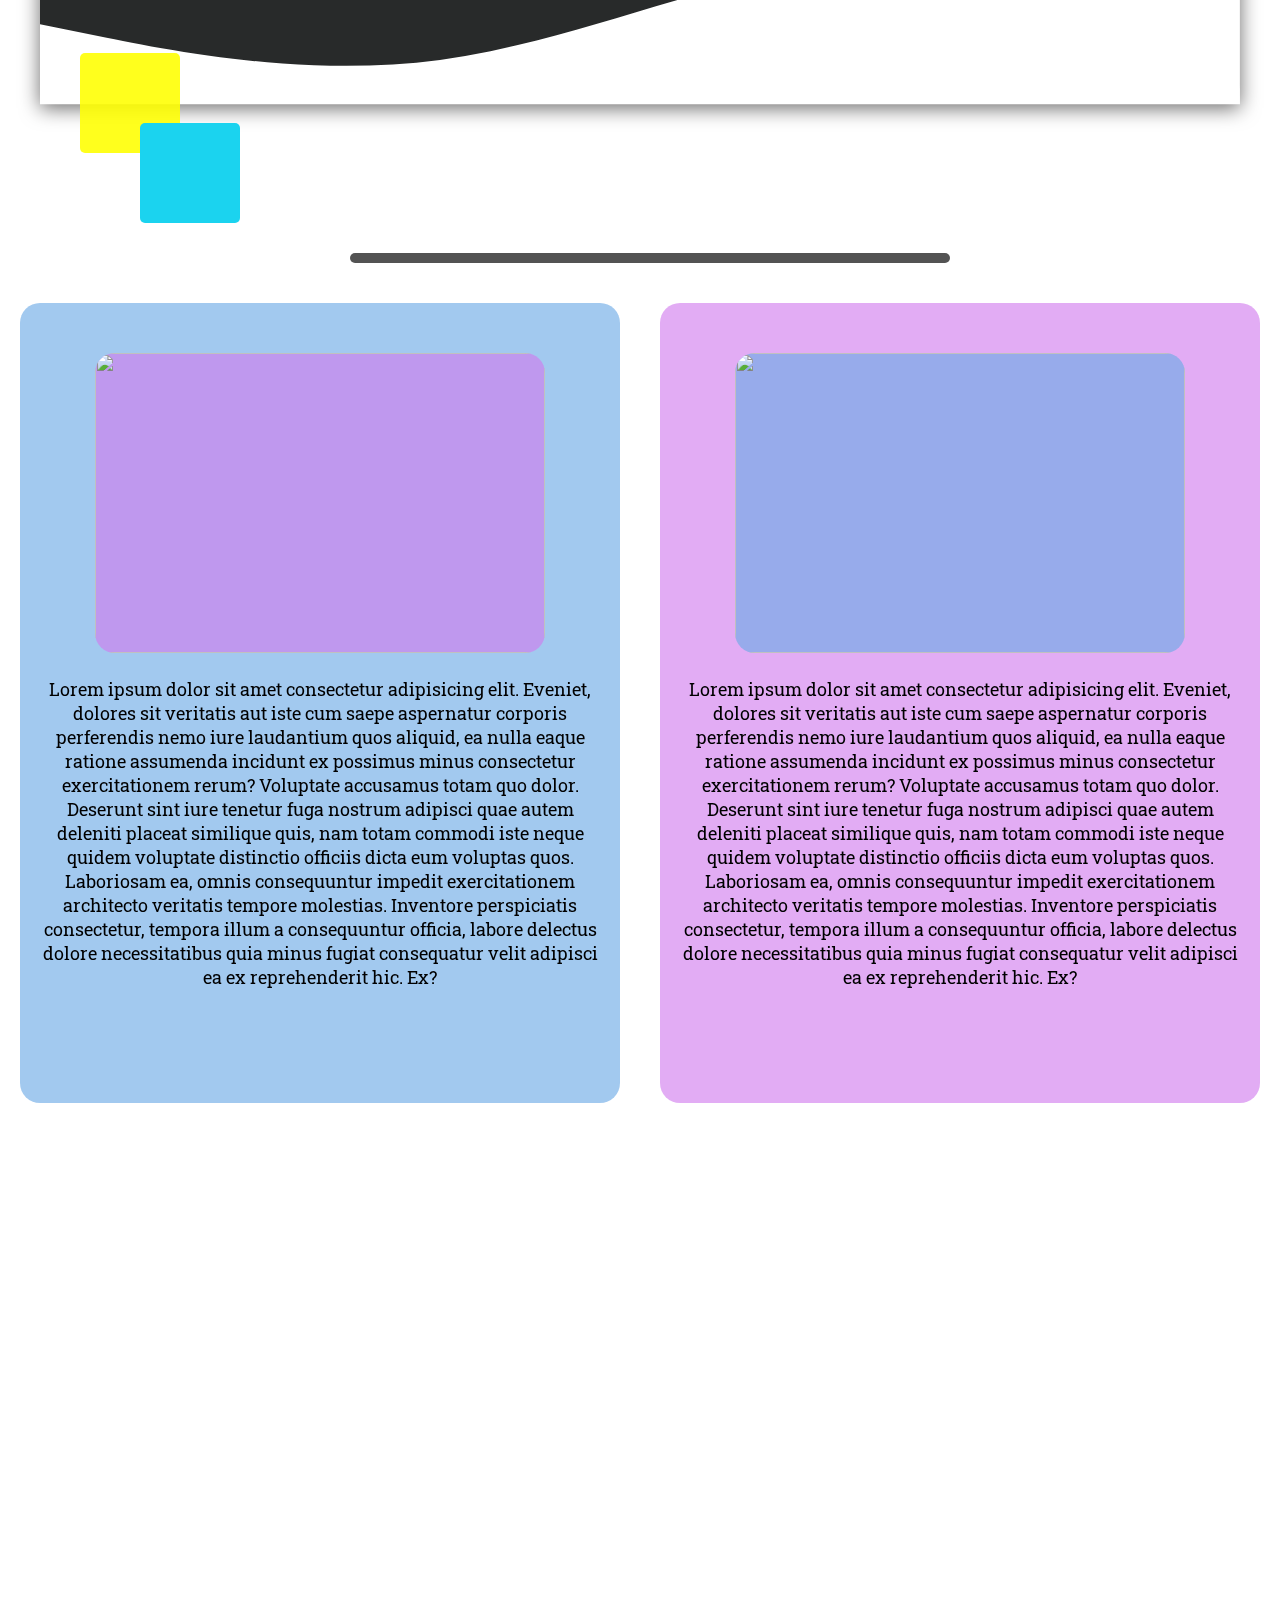
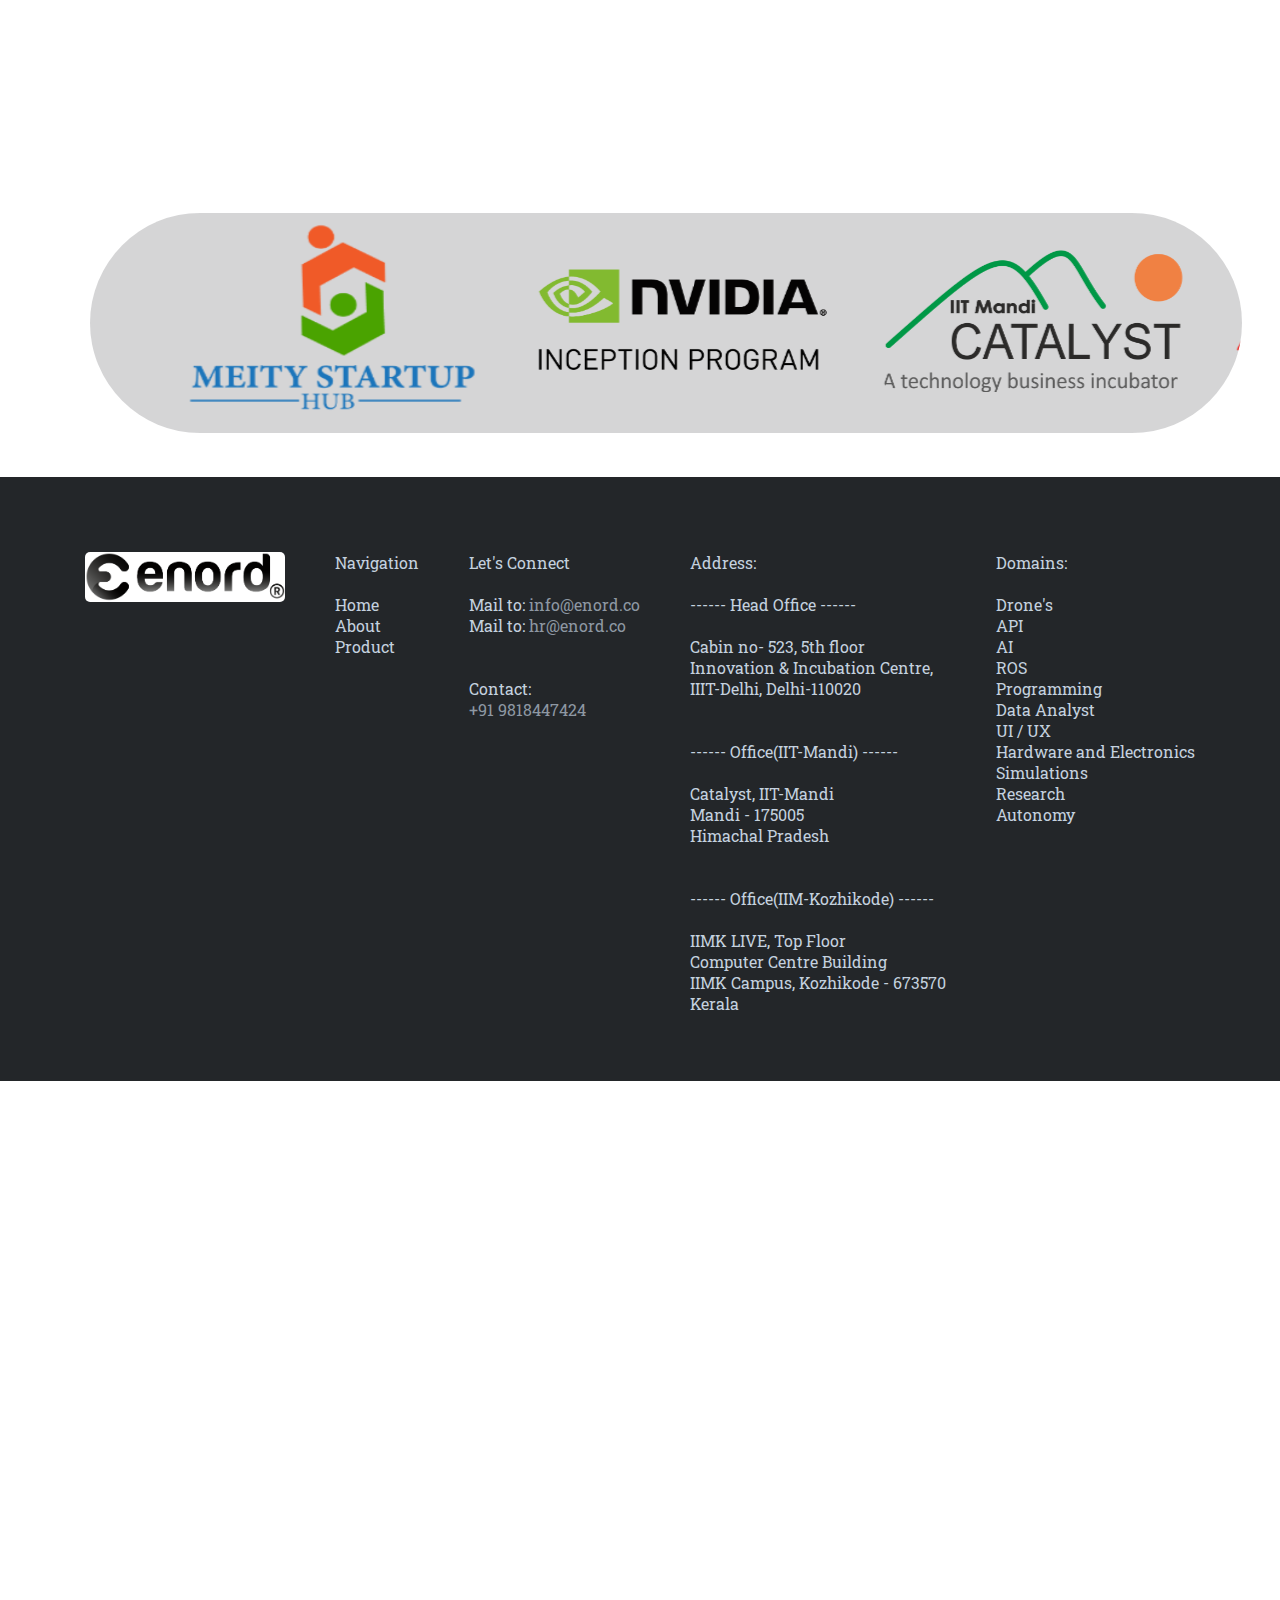
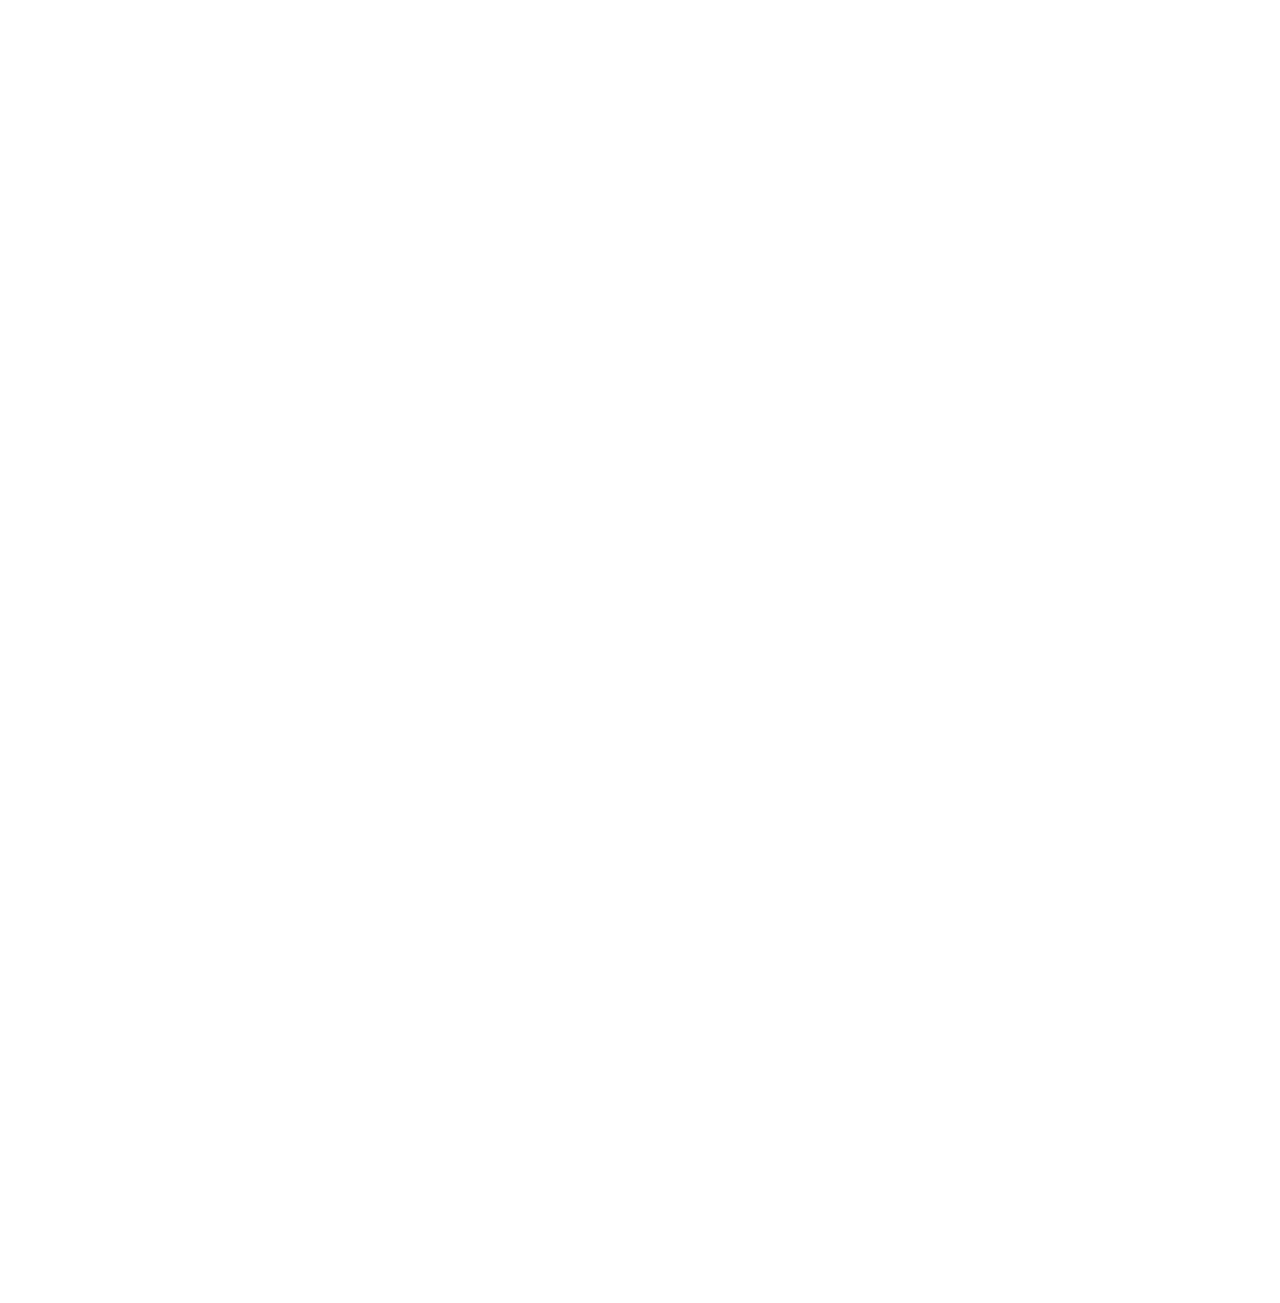
==== commit dd4efc7a: "Updation in every file." ====
--- a/index.html
+++ b/index.html
@@ -17,11 +17,11 @@
     <nav class="navbar">
       <div >
         <div class="logo">
-          <img  src="Images/LogoDark.png" style="background-color: rgb(238, 238, 239);margin-top: 10px; " width="100px" height="30px" alt="enord" srcset="">
+          <img  src="Images/LogoDark.png" style="background-color: rgb(238, 238, 239);margin-top: 10px; " width="120px" height="30px" alt="enord" srcset="">
         </div>
       </div>
       <div class="links">
-        <a href="#" class="link1">Home</a>
+        <a href="http://127.0.0.1:5500/index.html" class="link1">Home</a>
         <a href="#" class="link1">About</a>
         <a href="#" class="link1">Product</a>
       </div>
@@ -36,86 +36,7 @@
   </header>
   <main>
 
-    <!-- hero section  -->
-    <div class="container" >Enord Community...
-      <!-- text to be written  -->
-      <svg class="waves" xmlns="http://www.w3.org/2000/svg" viewBox="0 100 1440 320"><path fill="white" fill-opacity="1" d="M0,224L80,240C160,256,320,288,480,266.7C640,245,800,171,960,149.3C1120,128,1280,160,1360,176L1440,192L1440,320L1360,320C1280,320,1120,320,960,320C800,320,640,320,480,320C320,320,160,320,80,320L0,320Z"></path></svg>
-    </div>
-    <div class="smallbox"></div>
-    <div class="smallbox1"></div>
-    <div class="smallboxRight"></div>
-    <!-- hero section done -->
-
-    
-    <div class="break"></div>
-
-    <div class="heroNext">
-      <div class="heronextContain contain1">
-        <div><img src="#" alt="" class="contentImg1 f1" srcset=""></div>
-
-        <div class="text">Lorem ipsum dolor sit amet consectetur adipisicing elit. Eveniet, dolores sit veritatis aut iste cum saepe aspernatur corporis perferendis nemo iure laudantium quos aliquid, ea nulla eaque ratione assumenda incidunt ex possimus minus consectetur exercitationem rerum? Voluptate accusamus totam quo dolor. Deserunt sint iure tenetur fuga nostrum adipisci quae autem deleniti placeat similique quis, nam totam commodi iste neque quidem voluptate distinctio officiis dicta eum voluptas quos. Laboriosam ea, omnis consequuntur impedit exercitationem architecto veritatis tempore molestias. Inventore perspiciatis consectetur, tempora illum a consequuntur officia, labore delectus dolore necessitatibus quia minus fugiat consequatur velit adipisci ea ex reprehenderit hic. Ex?</div>
-      </div>
-      <div class="heronextContain contain2">
-        <div><img src="#" alt="" class="contentImg2 f1" srcset=""></div>
-
-        <div class="text">Lorem ipsum dolor sit amet consectetur adipisicing elit. Eveniet, dolores sit veritatis aut iste cum saepe aspernatur corporis perferendis nemo iure laudantium quos aliquid, ea nulla eaque ratione assumenda incidunt ex possimus minus consectetur exercitationem rerum? Voluptate accusamus totam quo dolor. Deserunt sint iure tenetur fuga nostrum adipisci quae autem deleniti placeat similique quis, nam totam commodi iste neque quidem voluptate distinctio officiis dicta eum voluptas quos. Laboriosam ea, omnis consequuntur impedit exercitationem architecto veritatis tempore molestias. Inventore perspiciatis consectetur, tempora illum a consequuntur officia, labore delectus dolore necessitatibus quia minus fugiat consequatur velit adipisci ea ex reprehenderit hic. Ex?</div>
-      </div>
-
-    </div>
-
-
-
-    <div class="box"></div>
-    <div class="fogbox"></div>
-    <!-- carosel -->
-    
-    <div class="carousel js-flickity" data-flickity-options='{ "lazyLoad": true }'>
-      <img class="carousel-cell-image"
-        data-flickity-lazyload="https://s3-us-west-2.amazonaws.com/s.cdpn.io/82/tulip.jpg" alt="tulip" />
-      <img class="carousel-cell-image"
-        data-flickity-lazyload="https://s3-us-west-2.amazonaws.com/s.cdpn.io/82/grapes.jpg" alt="grapes" />
-      <img class="carousel-cell-image"
-        data-flickity-lazyload="https://s3-us-west-2.amazonaws.com/s.cdpn.io/82/raspberries.jpg" alt="raspberries" />
-      <img class="carousel-cell-image"
-        data-flickity-lazyload="https://s3-us-west-2.amazonaws.com/s.cdpn.io/82/wolf.jpg" alt="wolf" />
-      <img class="carousel-cell-image"
-        data-flickity-lazyload="https://s3-us-west-2.amazonaws.com/s.cdpn.io/82/shore.jpg" alt="shore" />
-      <img class="carousel-cell-image"
-        data-flickity-lazyload="https://s3-us-west-2.amazonaws.com/s.cdpn.io/82/leaf-droplets.jpg" alt="leaf droplets" />
-      <img class="carousel-cell-image"
-        data-flickity-lazyload="https://s3-us-west-2.amazonaws.com/s.cdpn.io/82/gulls.jpg" alt="gulls" />
-      <img class="carousel-cell-image"
-        data-flickity-lazyload="https://s3-us-west-2.amazonaws.com/s.cdpn.io/82/touch-screen.jpg" alt="touch screen" />
-      <!-- <img class="carousel-cell-image"
-        data-flickity-lazyload="https://s3-us-west-2.amazonaws.com/s.cdpn.io/82/van.jpg" alt="van" /> -->
-    </div>
-
-    <!-- carosel done -->
-
-
-
-    <!-- marquee -->
-    <marquee behavior="" direction="left" scrollamount="10">
-      <div class="imgContain">
-        <div>
-          <img src="#" alt="###" srcset="">
-        </div>
-        <div>
-          <img src="#" alt="###" srcset="">
-        </div>
-        <img src="#" alt="###" srcset="">
-        <img src="#" alt="###" srcset="">
-        <img src="#" alt="###" srcset="">
-        <img src="#" alt="###" srcset="">
-        <img src="#" alt="###" srcset="">
-      </div>
-    </marquee>
-    
-  </main>
-
-
-
-  <!-- audience interaction section -->
+      <!-- audience interaction section -->
   <div class="tour-tabbing-outer">
     <div class="containfield">
       <header><img style="width: 300px;" src="Images/LogoDark.png"></header>
@@ -199,6 +120,104 @@
   <!-- audience interaction section done-->
 
 
+    <!-- hero section  -->
+    <div class="container" >Enord Community...
+      <!-- text to be written  -->
+      <svg class="waves" xmlns="http://www.w3.org/2000/svg" viewBox="0 100 1440 320"><path fill="white" fill-opacity="1" d="M0,224L80,240C160,256,320,288,480,266.7C640,245,800,171,960,149.3C1120,128,1280,160,1360,176L1440,192L1440,320L1360,320C1280,320,1120,320,960,320C800,320,640,320,480,320C320,320,160,320,80,320L0,320Z"></path></svg>
+    </div>
+    <div class="smallbox"></div>
+    <div class="smallbox1"></div>
+    <div class="smallboxRight"></div>
+    <!-- hero section done -->
+
+    
+    <div class="break"></div>
+
+    <div class="heroNext">
+      <div class="heronextContain contain1">
+        <div><img src="#" alt="" class="contentImg1 f1" srcset=""></div>
+
+        <div class="text">Lorem ipsum dolor sit amet consectetur adipisicing elit. Eveniet, dolores sit veritatis aut iste cum saepe aspernatur corporis perferendis nemo iure laudantium quos aliquid, ea nulla eaque ratione assumenda incidunt ex possimus minus consectetur exercitationem rerum? Voluptate accusamus totam quo dolor. Deserunt sint iure tenetur fuga nostrum adipisci quae autem deleniti placeat similique quis, nam totam commodi iste neque quidem voluptate distinctio officiis dicta eum voluptas quos. Laboriosam ea, omnis consequuntur impedit exercitationem architecto veritatis tempore molestias. Inventore perspiciatis consectetur, tempora illum a consequuntur officia, labore delectus dolore necessitatibus quia minus fugiat consequatur velit adipisci ea ex reprehenderit hic. Ex?</div>
+      </div>
+      <div class="heronextContain contain2">
+        <div><img src="#" alt="" class="contentImg2 f1" srcset=""></div>
+
+        <div class="text">Lorem ipsum dolor sit amet consectetur adipisicing elit. Eveniet, dolores sit veritatis aut iste cum saepe aspernatur corporis perferendis nemo iure laudantium quos aliquid, ea nulla eaque ratione assumenda incidunt ex possimus minus consectetur exercitationem rerum? Voluptate accusamus totam quo dolor. Deserunt sint iure tenetur fuga nostrum adipisci quae autem deleniti placeat similique quis, nam totam commodi iste neque quidem voluptate distinctio officiis dicta eum voluptas quos. Laboriosam ea, omnis consequuntur impedit exercitationem architecto veritatis tempore molestias. Inventore perspiciatis consectetur, tempora illum a consequuntur officia, labore delectus dolore necessitatibus quia minus fugiat consequatur velit adipisci ea ex reprehenderit hic. Ex?</div>
+      </div>
+
+    </div>
+
+
+
+    <div class="box"></div>
+    <div class="fogbox"></div>
+    <!-- carosel -->
+    
+    <div class="carousel js-flickity" data-flickity-options='{ "lazyLoad": true }'>
+      <img class="carousel-cell-image"
+        data-flickity-lazyload="https://s3-us-west-2.amazonaws.com/s.cdpn.io/82/tulip.jpg" alt="tulip" />
+      <img class="carousel-cell-image"
+        data-flickity-lazyload="https://s3-us-west-2.amazonaws.com/s.cdpn.io/82/grapes.jpg" alt="grapes" />
+      <img class="carousel-cell-image"
+        data-flickity-lazyload="https://s3-us-west-2.amazonaws.com/s.cdpn.io/82/raspberries.jpg" alt="raspberries" />
+      <img class="carousel-cell-image"
+        data-flickity-lazyload="https://s3-us-west-2.amazonaws.com/s.cdpn.io/82/wolf.jpg" alt="wolf" />
+      <img class="carousel-cell-image"
+        data-flickity-lazyload="https://s3-us-west-2.amazonaws.com/s.cdpn.io/82/shore.jpg" alt="shore" />
+      <img class="carousel-cell-image"
+        data-flickity-lazyload="https://s3-us-west-2.amazonaws.com/s.cdpn.io/82/leaf-droplets.jpg" alt="leaf droplets" />
+      <img class="carousel-cell-image"
+        data-flickity-lazyload="https://s3-us-west-2.amazonaws.com/s.cdpn.io/82/gulls.jpg" alt="gulls" />
+      <img class="carousel-cell-image"
+        data-flickity-lazyload="https://s3-us-west-2.amazonaws.com/s.cdpn.io/82/touch-screen.jpg" alt="touch screen" />
+      <!-- <img class="carousel-cell-image"
+        data-flickity-lazyload="https://s3-us-west-2.amazonaws.com/s.cdpn.io/82/van.jpg" alt="van" /> -->
+    </div>
+
+    <!-- carosel done -->
+    
+
+
+    <!-- marqueee          onmouseover="stop()"  onmouseout="start()"          -->
+    <marquee direction="left"   scrollamount="15">
+      <div class="imgContain">
+        <div>
+          <img src="Images/Meity Startup Hub.png" width="300px" height="200px" alt="###" srcset="">
+        </div>
+        <div>
+          <img src="Images/Nvidia.png" width="300px" alt="###" srcset="">
+        </div>
+        <div>
+          <img src="Images/IIT mandi Catalyst.png" width="300px" alt="###" srcset="">
+        </div>
+        <div>
+          <img src="Images/SolidWorks-Logo.png" width="300px" alt="###" srcset="">
+        </div>
+        <div>
+          <img src="Images/iiit incubation.png" width="300px" alt="###" srcset="">
+        </div>
+        <div>
+          <img src="Images/IIm Kozhikode Livo.png" width="300px" alt="###" srcset="">
+        </div>
+        <div>
+          <img src="Images/iitmandi-ihub.png" width="200px" alt="###" srcset="">
+        </div>
+        <div>
+          <img src="Images/itic.png" width="300px" alt="###" srcset="">
+        </div>
+        <div>
+          <img src="Images/aumirah_logofull.png" width="300px" alt="###" srcset="">
+        </div>
+      </div>
+    </marquee>
+
+  </main>
+
+
+
+
+
+
 
 
 
@@ -224,7 +243,7 @@
 
       <div class="foot">
         <p>Navigation</p>  <br>
-        <a href="#" class="navfootlinks" >Home</a><br>
+        <a href="http://127.0.0.1:5500/index.html" class="navfootlinks" >Home</a><br>
         <a href="#" class="navfootlinks">About</a><br>
         <a href="#" class="navfootlinks">Product</a>
       </div>
--- a/css/styleHome.css
+++ b/css/styleHome.css
@@ -250,9 +250,33 @@
 
 /* carosel done */
 
+
+/* marquee */
+
+marquee{
+  padding-top: 10px;
+  padding-bottom: 10px;
+  margin-top: 20px;
+  margin-bottom: 40px;
+  width: 90%;
+  
+  margin-left: 10vh;
+  margin-right: 10vh;
+  background-color: #23262931;
+  border-radius: 120px;
+  border: none;
+}
+
 .imgContain{
   height: 200px;
-
+  display: flex;
+  align-items: center;
+  justify-content: center;
+  gap: 50px;
+}
+.imgContain >div > img{
+  border-radius: 15px;
+  
 }
 
 /* main done */
